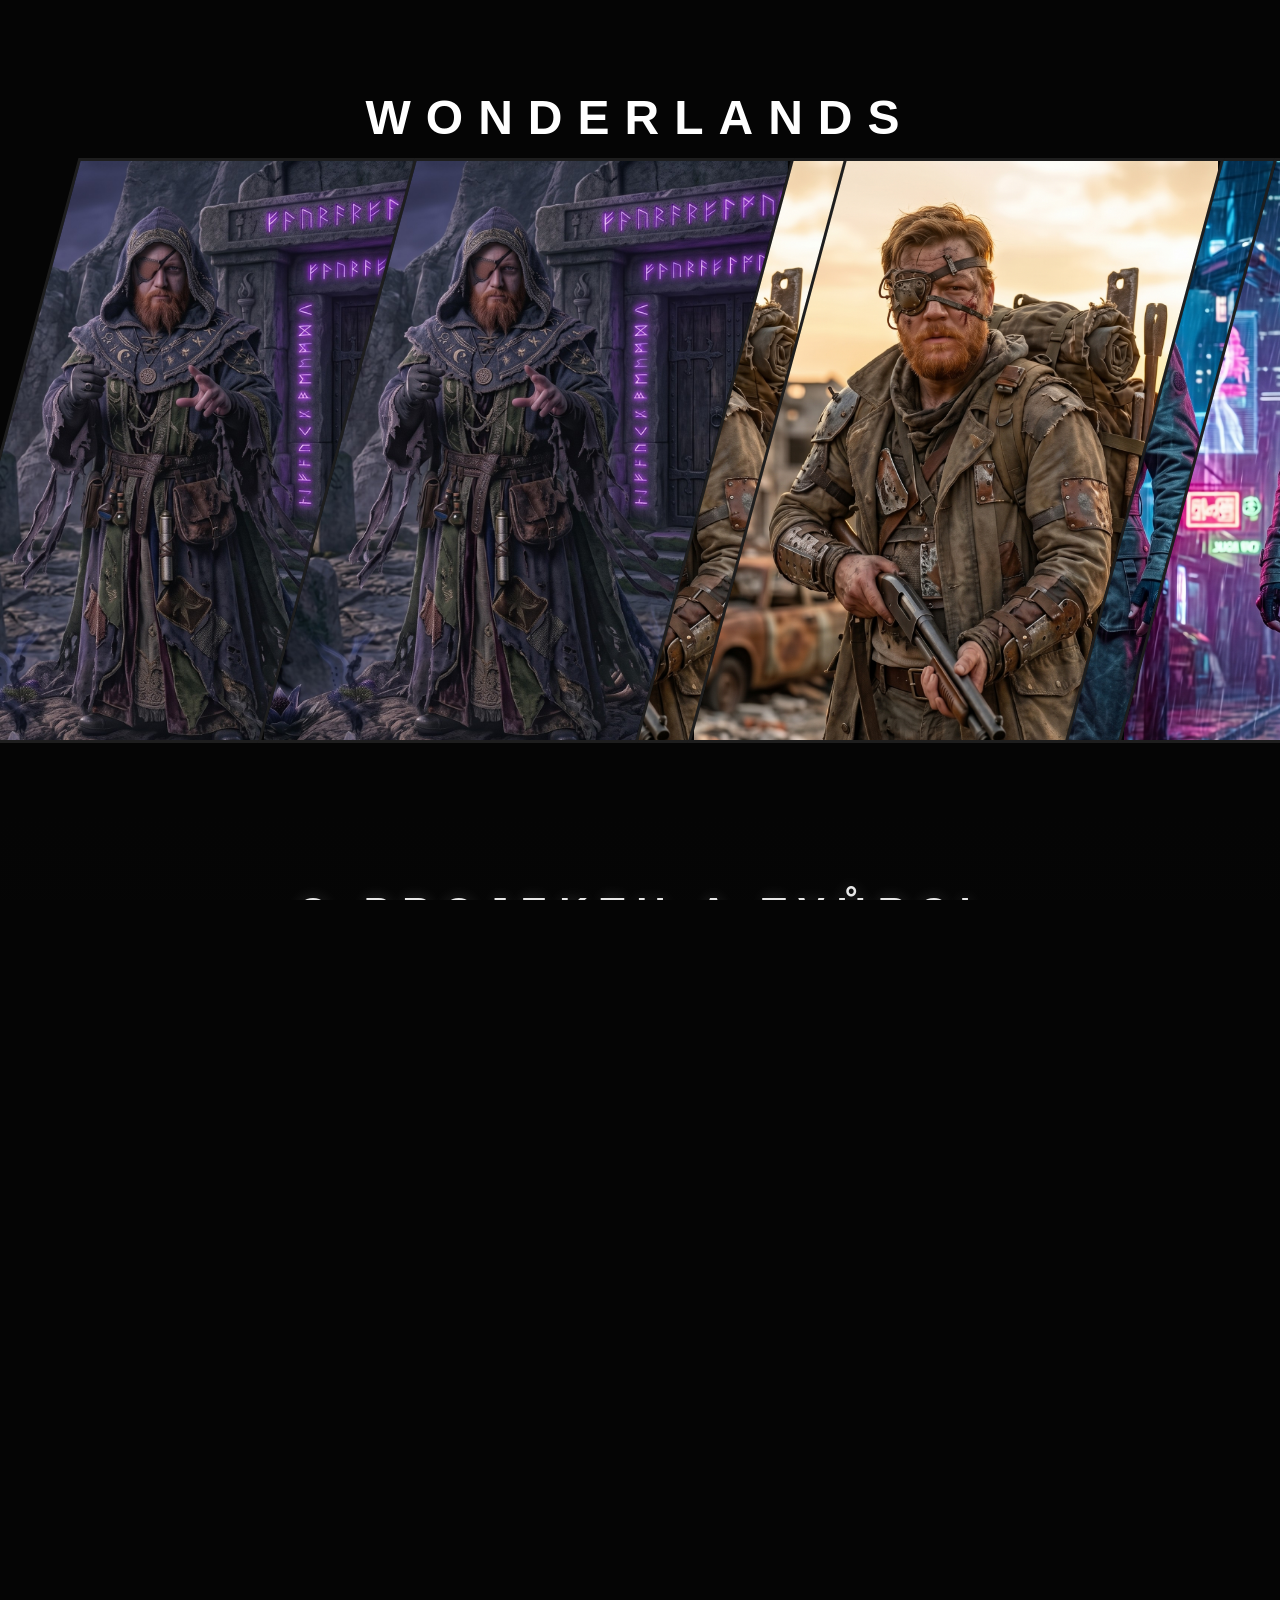
==== index.html @ bf0cb4b9 "Add files via upload" ====
<!DOCTYPE html>
<html lang="cs">
<head>
    <meta charset="UTF-8">
    <meta name="viewport" content="width=device-width, initial-scale=1.0">
    <title>WonderLands</title>
    <link rel="preconnect" href="https://fonts.googleapis.com">
    <link rel="preconnect" href="https://fonts.gstatic.com" crossorigin>
    <link href="https://fonts.googleapis.com/css2?family=Chakra+Petch:wght@700&family=MedievalSharp&family=Metamorphous&family=Rajdhani:wght@700&family=Stardos+Stencil:wght@700&display=swap" rel="stylesheet">
    <link rel="stylesheet" href="style.css">
</head>
<body>

    <h1 class="main-title">WONDERLANDS</h1>

    <main class="carousel-container">
        <div class="carousel-track">
            
            <div class="slide-group">
                <a href="fantasy-akce.html" class="portal medival"><span>FANTASY</span></a>
                <a href="postapo-akce.html" class="portal postapo"><span>POSTAPO</span></a>
                <a href="cyberpunk-akce.html" class="portal cyber"><span>CYBERPUNK</span></a>
                <a href="frost-akce.html" class="portal frost"><span>FROSTPUNK</span></a>
                <a href="hospoda-akce.html" class="portal hospoda"><span>KRČMA</span></a>
                <a href="zlodej-akce.html" class="portal zlodej"><span>LOUPEŽNICKÝ LES</span></a>
            </div>

            <div class="slide-group">
                <a href="fantasy-akce.html" class="portal medival"><span>FANTASY</span></a>
                <a href="postapo-akce.html" class="portal postapo"><span>POSTAPO</span></a>
                <a href="cyberpunk-akce.html" class="portal cyber"><span>CYBERPUNK</span></a>
                <a href="frost-akce.html" class="portal frost"><span>FROSTPUNK</span></a>
                <a href="hospoda-akce.html" class="portal hospoda"><span>KRČMA</span></a>
                <a href="zlodej-akce.html" class="portal zlodej"><span>LOUPEŽNICKÝ LES</span></a>
            </div>

        </div>
    </main>

    <!-- SEKCE PROMO A O AUTOROVI -->
    <section class="author-section">
        <h2 class="author-main-title">O PROJEKTU A TVŮRCI</h2>
        
        <div class="author-card">
            <div class="card-glow-line"></div>
            
            <h3 class="author-name">VÁCLAV VONDRA <span class="nickname">aka STEVIE</span></h3>
            <p class="author-subtitle">Kreativní bůh | Průměrně nasvalený umělec | Lore Master</p>
            
            <div class="author-text">
                <p><strong>Co je to WonderLands?</strong> Není to jen další webová stránka. Je to srdcový projekt, který vznikl s jasným cílem: vlít novou krev do žil české LARPové scéně a znovu ji pořádně oživit. Ať už jde o epické bitvy s měkčenými meči v hlubokých lesích, mrazivé přežívání ve Frostpunku nebo intriky v kyberpunkovém podsvětí, WonderLands tvoří prostor pro hráče, kteří chtějí zažít něco víc než jen obyčejný víkend.</p>
                
                <p><strong>Kdo za tím stojí?</strong> Právě Stevie. Kreativní mozek, který po večerech místo sledování seriálů vymýšlí příběhové linky, kreslí mapy, designuje herní mechaniky a lepí rekvizity. Jakožto umělec s nebezpečně ostrým smyslem pro humor a nekonečným zápalem pro věc, dává každé herní frakci její unikátní tvář a duši. Pokud se v lese objeví nová krčma nebo radioaktivní anomálie, můžete vzít jed na to, že ji vymyslel on.</p>
            </div>

            <div class="author-stats">
                <div class="stat-box">
                    <strong>Level 42 Artificer</strong>
                    <span>Dokáže vyrobit funkční postapo zbraň z kobercovky, EVA pěny a čistého nadšení.</span>
                </div>
                <div class="stat-box">
                    <strong>Pasivní schopnost</strong>
                    <span>+10 k charismatu při vyprávění loru a vtahování hráčů do příběhu.</span>
                </div>
                <div class="stat-box">
                    <strong>Kryptonit</strong>
                    <span>Hráči, kteří nečtou pravidla, a nedostatek vteřinového lepidla.</span>
                </div>
                <div class="stat-box">
                    <strong>Zápal pro věc</strong>
                    <span>Over 9000. Když má vizi, neexistuje překážka, která by ho zastavila.</span>
                </div>
            </div>
        </div>
    </section>

    <!-- NOVÝ JAVASCRIPT PRO EFEKT ROLOVÁNÍ -->
    <script>
        const mainTitle = document.querySelector('.main-title');
        
        window.addEventListener('scroll', () => {
            if (window.scrollY > 50) { // Práh 50px pro zapnutí efektu
                mainTitle.classList.add('scrolled');
            } else {
                mainTitle.classList.remove('scrolled');
            }
        });
    </script>

</body>
</html>
---- style.css ----
* { 
    margin: 0; 
    padding: 0; 
    box-sizing: border-box; 
}

body, html { 
    width: 100%; 
    height: 100%; 
    background: #050505; 
    font-family: 'Arial Black', 'Arial', sans-serif; 
    overflow-x: hidden; 
    overflow-y: auto; 
}

/* ==========================================
   HLAVNÍ NADPIS - FIXNÍ A ROLOVACÍ EFEKT
   ========================================== */
.main-title {
    position: fixed; /* Fixní připevnění k obrazovce */
    top: 0; 
    left: 0; 
    width: 100%; 
    z-index: 1000; /* Vysoká vrstva, aby byl nad vším */
    text-align: center;
    color: white; 
    font-size: 3rem; 
    letter-spacing: 15px; 
    font-weight: 900;     
    padding-top: 10vh; /* Horní odsazení pro fixní pozici */
    padding-bottom: 5vh;
    text-transform: uppercase;
    transition: all 0.3s ease; /* Plynulý přechod pro efekt rolování */
    pointer-events: none; /* Kliknutí projdou skrz nadpis na obsah */
    background: linear-gradient(180deg, rgba(0,0,0,0) 0%, rgba(0,0,0,0) 100%); /* Výchozí průhledný podklad */
}

/* Speciální třída pro srolovaný stav (aplikuje JS) */
.main-title.scrolled {
    opacity: 0.7; /* Snížená průhlednost textu */
    background: linear-gradient(180deg, rgba(0,0,0,0.85) 0%, rgba(0,0,0,0) 100%); /* Tmavý, průhledný gradient */
    padding-top: 5vh; /* Menší horní odsazení */
    pointer-events: auto; /* Pro srolovaný stav povolit kliknutí */
    text-shadow: 0 0 10px rgba(255,255,255,0.4); /* Jemný textový stín pro čitelnost */
}

/* ==========================================
   Hlavní okno pro běžící pás
   ========================================== */
.carousel-container {
    width: 100vw; 
    height: 70vh; 
    overflow: hidden; 
    display: flex;
    align-items: center;
    margin-top: 15vh; /* Odsazení, aby se nedotýkal fixního nadpisu */
    margin-bottom: 5vh;
}

/* Samotný běžící pás */
.carousel-track {
    display: flex;
    width: max-content;
    animation: scroll 40s linear infinite; 
    will-change: transform; 
}

.carousel-track:hover {
    animation-play-state: paused;
}

/* Dokonalá smyčka */
@keyframes scroll {
    0% { transform: translateX(0); }
    100% { transform: translateX(-50%); } 
}

/* Skupina 6 karet */
.slide-group {
    display: flex;
    gap: 50px; 
    padding-right: 50px; 
    flex: 0 0 auto; 
}

/* Jednotlivá karta */
.portal {
    flex: 0 0 380px; 
    height: 65vh; 
    position: relative;
    transform: skewX(-15deg);
    overflow: hidden;
    border: 3px solid rgba(255,255,255,0.1);
    cursor: pointer;
    background-color: #050505;
    transition: border-color 0.3s ease, box-shadow 0.3s ease; 
}

/* ZÁKLADNÍ Napozicování pozadí */
.portal::before {
    content: ''; 
    position: absolute; 
    top: 0; 
    left: -20%; 
    width: 140%; 
    height: 100%;
    transform: skewX(15deg) scale(1) translateX(0);
    background-size: cover; 
    background-repeat: no-repeat;
    transition: transform 0.6s cubic-bezier(0.25, 0.8, 0.25, 1);
}

/* ==========================================
   FOTKY A JEJICH PŘESNÉ POZICE
   ========================================== */
.portal.medival::before { background-image: url('medival.jpeg'); background-position: center 25%; } 
.portal.hospoda::before { background-image: url('hospoda.jpeg'); background-position: center 25%; } 
.portal.frost::before   { background-image: url('frost.jpeg');   background-position: center 60%; }
.portal.postapo::before { background-image: url('postapo.jpeg'); background-position: center 15%; } 
.portal.cyber::before   { background-image: url('cyber.jpeg');   background-position: center 15%; }

/* LOUPEŽNÍK */
.portal.zlodej::before  { 
    background-image: url('zlodej.png');  
    background-size: cover; 
    background-position: center 5%; 
}

/* FILMOVÝ EFEKT POHYBU ("Ken Burns") při najetí myší - Všeobecný */
.portal:hover::before {
    transform: skewX(15deg) scale(1.15) translateX(-15px); 
    transition: transform 8s cubic-bezier(0.1, 1, 0.3, 1);
}

/* Speciální jemný zoom pro LOUPEŽNICKÝ LES */
.portal.zlodej:hover::before {
    transform: skewX(15deg) scale(1.08) translateX(-5px); 
    transition: transform 8s cubic-bezier(0.1, 1, 0.3, 1);
}

/* ZÁKLADNÍ NASTAVENÍ TEXTU */
.portal span { 
    position: absolute; 
    bottom: 8%; 
    left: 50%; 
    transform: skewX(15deg) translateX(-50%);
    color: white; 
    font-weight: 900; 
    letter-spacing: 2px;
    text-transform: uppercase;
    opacity: 0; 
    transition: 0.3s; 
    z-index: 5;
    white-space: nowrap;
}

.portal:hover span { 
    opacity: 1; 
}

/* ==========================================
   SPOLEČNÉ EFEKTY PRO NÁPISY I RÁMEČKY
   ========================================== */

/* 1. FANTASY (Magické fialové runy) */
.medival span {
    font-family: 'Metamorphous', cursive;
    font-size: 2.5rem;
    color: #e9d5ff; 
    text-shadow: 0 0 10px #7e22ce, 0 0 20px #581c87;
    letter-spacing: 5px;
}
.medival:hover span {
    animation: rune-pulse 1.5s infinite alternate ease-in-out;
}
.medival:hover {
    border-color: #a855f7;
    box-shadow: 0 0 15px #9333ea, inset 0 0 25px rgba(147, 51, 234, 0.6);
}

@keyframes rune-pulse {
    0% { text-shadow: 0 0 10px #7e22ce, 0 0 20px #581c87; color: #e9d5ff; }
    100% { text-shadow: 0 0 15px #c084fc, 0 0 30px #a855f7, 0 0 50px #7e22ce; color: #ffffff; }
}

/* 2. CYBERPUNK */
.cyber span {
    font-family: 'Chakra Petch', sans-serif; 
    font-size: 2.5rem;
    color: #fff;
}
.cyber:hover span { animation: neon-flicker 1.5s infinite alternate; }
.cyber:hover { animation: neon-flicker-frame 1.5s infinite alternate; }

@keyframes neon-flicker {
    0%, 19%, 21%, 23%, 25%, 54%, 56%, 100% { text-shadow: 0 0 5px #fff, 0 0 10px #fff, 0 0 20px #0fa, 0 0 40px #0fa, 0 0 80px #0fa; }
    20%, 24%, 55% { text-shadow: none; }
}
@keyframes neon-flicker-frame {
    0%, 19%, 21%, 23%, 25%, 54%, 56%, 100% { border-color: #fff; box-shadow: 0 0 5px #fff, 0 0 10px #0fa, 0 0 20px #0fa, inset 0 0 20px #0fa; }
    20%, 24%, 55% { border-color: rgba(255,255,255,0.1); box-shadow: none; }
}

/* 3. POSTAPO */
.postapo span {
    font-family: 'Stardos Stencil', system-ui; 
    font-size: 2.6rem;
    color: #fff;
}
.postapo:hover span { animation: fire-burn 0.15s infinite alternate; }
.postapo:hover { animation: fire-burn-frame 0.15s infinite alternate; }

@keyframes fire-burn {
    0% { text-shadow: 0 0 5px #fefcc9, 1px -2px 3px #feec85, -2px -4px 5px #ffae34, 2px -8px 8px #ec760c, -1px -12px 10px #cd4606; }
    100% { text-shadow: 0 0 5px #fefcc9, -1px -3px 4px #feec85, 2px -5px 6px #ffae34, -2px -10px 10px #ec760c, 1px -14px 12px #cd4606; }
}
@keyframes fire-burn-frame {
    0% { border-color: #fefcc9; box-shadow: 0 0 5px #feec85, 0 0 15px #ffae34, inset 0 0 15px #ec760c; }
    100% { border-color: #fff; box-shadow: 0 0 10px #ffae34, 0 0 20px #ec760c, inset 0 0 20px #cd4606; }
}

/* 4. FROSTPUNK */
.frost span {
    font-family: 'Rajdhani', sans-serif; 
    font-size: 3rem;
    color: #e0f7fa; 
    text-shadow: 0 0 10px rgba(255,255,255,0.8);
}
.frost span::before,
.frost span::after {
    content: 'FROSTPUNK'; 
    position: absolute;
    top: 0; 
    left: 0;
    color: transparent;
    pointer-events: none;
    opacity: 0;
}
.frost:hover span::after { animation: steam-rise 2s infinite linear; }
.frost:hover span::before { animation: steam-rise 2s infinite linear 1s; }
.frost:hover {
    border-color: #e0f7fa;
    box-shadow: 0 0 15px #fff, inset 0 0 20px rgba(224, 247, 250, 0.8);
    animation: steam-frame 2s infinite ease-out;
}

@keyframes steam-rise {
    0% { transform: translateY(0) scale(1); opacity: 0.9; text-shadow: 0 0 10px rgba(255,255,255,0.8); filter: blur(2px); }
    50% { opacity: 0.6; text-shadow: 0 -15px 20px rgba(255,255,255,1), 0 -20px 25px rgba(255,255,255,0.8); filter: blur(6px); }
    100% { transform: translateY(-60px) scale(1.6); opacity: 0; text-shadow: 0 -30px 30px rgba(255,255,255,0.5), 0 -40px 40px rgba(255,255,255,0.3); filter: blur(15px); }
}
@keyframes steam-frame {
    0% { box-shadow: 0 0 15px #fff, inset 0 0 20px rgba(224, 247, 250, 0.8); }
    100% { box-shadow: 0 0 5px #fff, inset 0 0 5px rgba(224, 247, 250, 0.2); }
}

/* 5. HOSPODA / KRČMA */
.hospoda span {
    font-family: 'MedievalSharp', cursive;
    font-size: 2.5rem;
    color: #ffcc00; 
    text-shadow: 2px 2px 4px rgba(0,0,0,0.9), 0 0 15px #d2691e, 0 0 30px #8b0000;
}
.hospoda:hover span { animation: tavern-glow 1s infinite alternate ease-in-out; }
.hospoda:hover { animation: tavern-glow-frame 1s infinite alternate ease-in-out; }

@keyframes tavern-glow {
    0% { text-shadow: 2px 2px 4px rgba(0,0,0,0.9), 0 0 10px #d2691e, 0 0 20px #8b0000; }
    100% { text-shadow: 2px 2px 4px rgba(0,0,0,0.9), 0 0 20px #ff8c00, 0 0 45px #ff2200; }
}
@keyframes tavern-glow-frame {
    0% { border-color: #d2691e; box-shadow: 0 0 10px #d2691e, inset 0 0 15px #8b0000; }
    100% { border-color: #ffcc00; box-shadow: 0 0 25px #ff8c00, inset 0 0 25px #ff2200; }
}

/* 6. LOUPEŽNICKÝ LES */
.zlodej span {
    font-family: 'MedievalSharp', cursive; 
    font-size: 1.6rem; 
    color: #e6c280; 
    background: linear-gradient(180deg, #5a361e 0%, #3e2312 50%, #261409 100%);
    padding: 8px 25px;
    border: 3px solid #140a04; 
    border-radius: 4px;
    box-shadow: 4px 4px 10px rgba(0,0,0,0.8), inset 2px 2px 5px rgba(255,255,255,0.05);
}

.zlodej:hover span {
    color: #fff;
    box-shadow: 4px 4px 15px rgba(0,0,0,1), inset 0 0 15px #8b5a2b;
}

.zlodej:hover {
    border-color: #6b4226;
    box-shadow: 0 0 15px #4a2e1b, inset 0 0 30px rgba(49, 28, 15, 0.8);
}


/* ==========================================
   SEKCE O AUTOROVI A PROMO (STEVIE)
   ========================================== */
.author-section {
    width: 100%;
    min-height: 100vh;
    background: linear-gradient(180deg, #050505 0%, #0a0a0a 100%);
    display: flex;
    flex-direction: column;
    align-items: center;
    justify-content: center;
    padding: 80px 20px;
    color: white;
}

.author-main-title {
    font-family: 'Arial Black', sans-serif;
    font-size: 2.5rem;
    letter-spacing: 12px;
    text-transform: uppercase;
    color: rgba(255, 255, 255, 0.9);
    margin-bottom: 60px;
    text-align: center;
    text-shadow: 0 0 15px rgba(255, 255, 255, 0.2);
}

.author-card {
    background: rgba(15, 15, 15, 0.8);
    border: 1px solid rgba(255, 255, 255, 0.05);
    border-radius: 10px;
    padding: 50px;
    max-width: 900px;
    box-shadow: 0 20px 50px rgba(0,0,0,0.8), inset 0 0 20px rgba(255,255,255,0.02);
    position: relative;
    backdrop-filter: blur(5px);
}

.card-glow-line {
    position: absolute;
    top: 0;
    left: 0;
    width: 100%;
    height: 4px;
    background: linear-gradient(90deg, #0fa, #a855f7, #ffae34, #0fa);
    background-size: 200% 200%;
    animation: gradient-shift 5s ease infinite;
}

@keyframes gradient-shift {
    0% { background-position: 0% 50%; }
    50% { background-position: 100% 50%; }
    100% { background-position: 0% 50%; }
}

.author-name {
    font-family: 'Rajdhani', sans-serif;
    font-size: 3rem;
    color: #fff;
    margin-bottom: 5px;
    text-transform: uppercase;
    letter-spacing: 2px;
}

.nickname {
    color: #0fa;
    text-shadow: 0 0 10px rgba(0, 255, 170, 0.5);
    font-weight: 300;
}

.author-subtitle {
    font-size: 1.2rem;
    color: #888;
    margin-bottom: 30px;
    font-family: 'Arial', sans-serif;
    letter-spacing: 1px;
}

.author-text {
    font-family: 'Arial', sans-serif;
    font-size: 1.15rem;
    line-height: 1.8;
    color: #ccc;
    margin-bottom: 40px;
    text-align: justify;
}

.author-text p {
    margin-bottom: 15px;
}

.author-text strong {
    color: #0fa;
    font-family: 'Rajdhani', sans-serif;
    font-size: 1.3rem;
    letter-spacing: 1px;
    text-transform: uppercase;
}

.author-stats {
    display: grid;
    grid-template-columns: repeat(auto-fit, minmax(200px, 1fr));
    gap: 25px;
    border-top: 1px solid rgba(255, 255, 255, 0.1);
    padding-top: 40px;
}

.stat-box {
    background: rgba(5, 5, 5, 0.6);
    padding: 20px;
    border-radius: 6px;
    border-left: 4px solid #a855f7;
    transition: 0.3s;
}

.stat-box:hover {
    transform: translateY(-5px);
    border-left-color: #0fa;
    box-shadow: 0 5px 15px rgba(0, 255, 170, 0.1);
}

.stat-box strong {
    display: block;
    color: #fff;
    font-family: 'Rajdhani', sans-serif;
    font-size: 1.3rem;
    letter-spacing: 1px;
    margin-bottom: 8px;
    text-transform: uppercase;
}

.stat-box span {
    font-size: 0.95rem;
    color: #999;
    line-height: 1.5;
}

/* ==========================================
   RESPONZIVNÍ DESIGN (PRO MOBILY A TABLETY)
   ========================================== */
@media (max-width: 768px) {
    .main-title {
        font-size: 1.8rem;
        letter-spacing: 5px;
        padding-top: 4vh;
    }
    
    .main-title.scrolled {
        padding-top: 2vh;
        font-size: 1.5rem;
        letter-spacing: 3px;
    }

    .carousel-container {
        height: 60vh;
        margin-top: 2vh;
    }
    
    .portal {
        flex: 0 0 250px; 
        height: 55vh;
    }
    
    .slide-group {
        gap: 20px; 
        padding-right: 20px; 
    }
    
    .medival span { font-size: 1.5rem; }
    .cyber span { font-size: 1.6rem; }
    .postapo span { font-size: 1.7rem; }
    .frost span { font-size: 1.8rem; }
    .hospoda span { font-size: 1.6rem; }
    .zlodej span { font-size: 1.2rem; padding: 5px 15px; }

    /* Responzivita pro autora */
    .author-card {
        padding: 30px 20px;
    }
    .author-name {
        font-size: 2rem;
    }
    .author-main-title {
        font-size: 1.8rem;
        letter-spacing: 6px;
    }
}
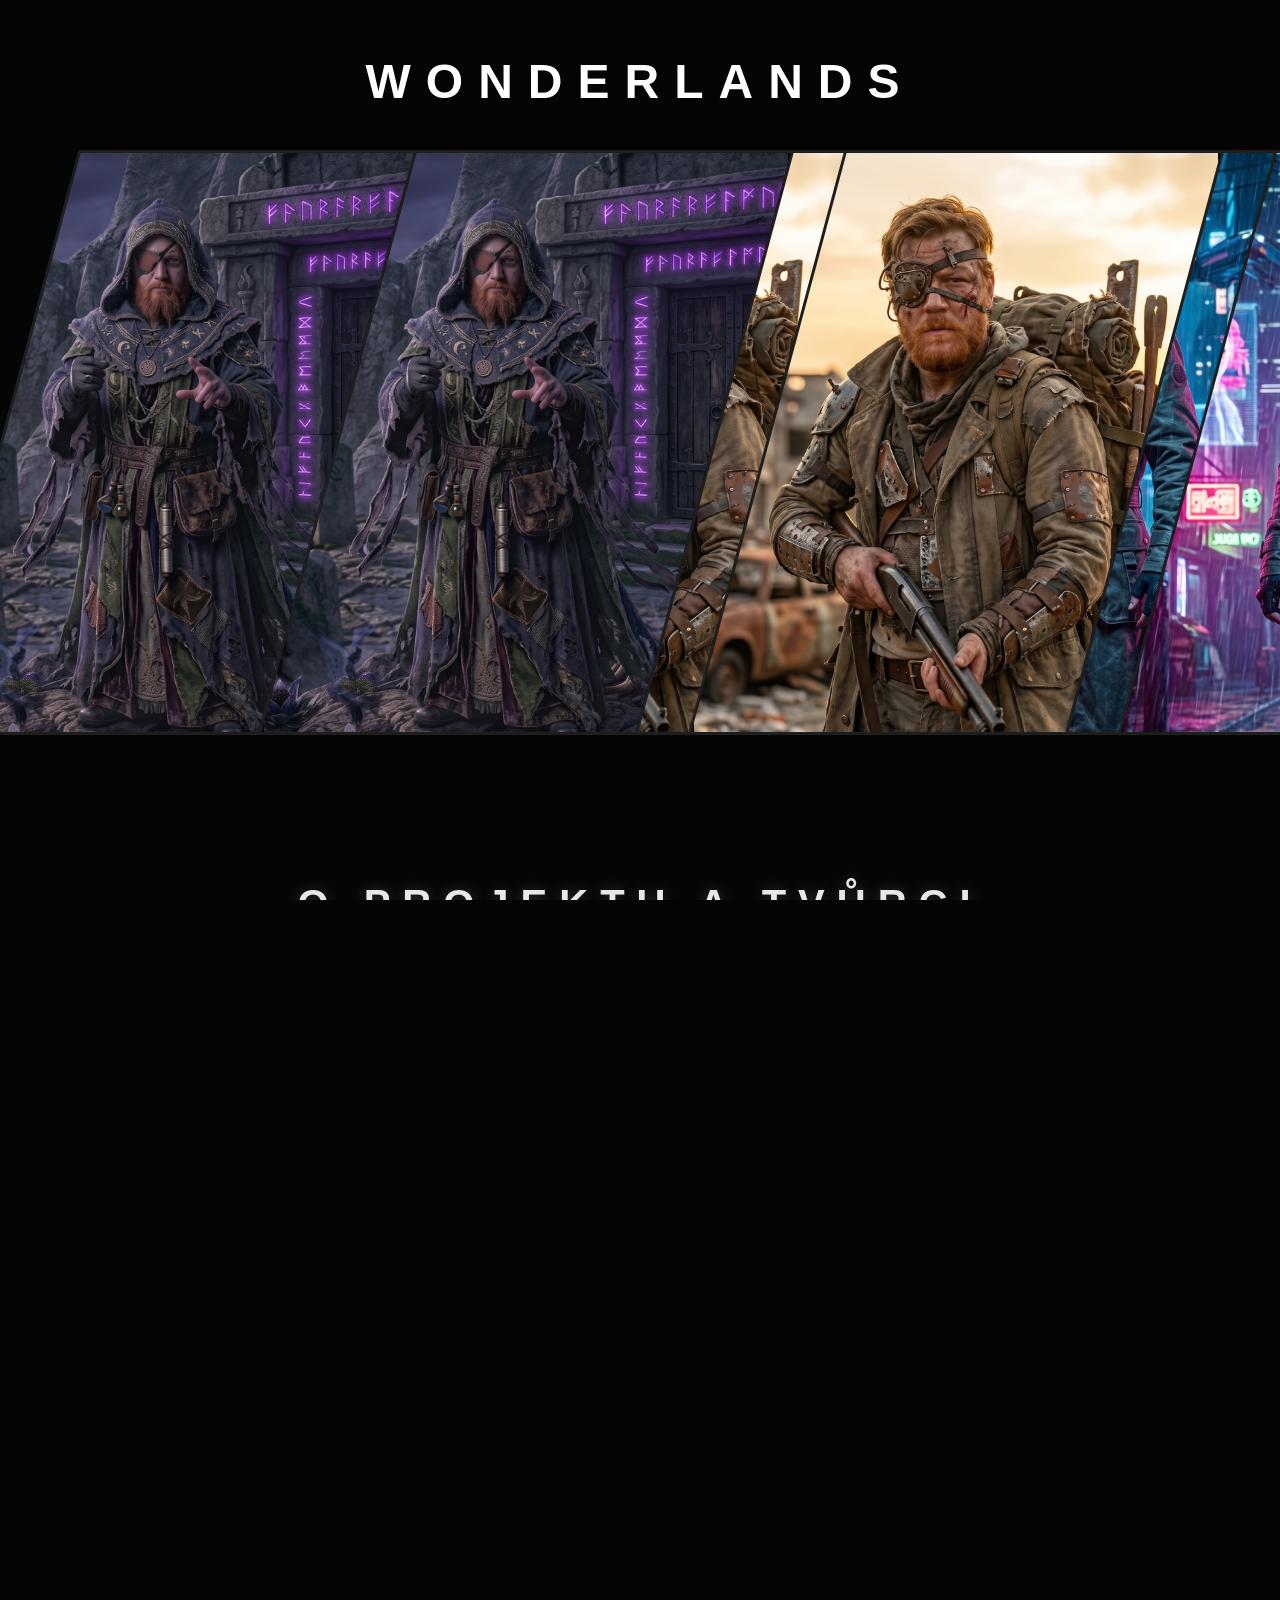
==== commit 4cef4683: "Add files via upload" ====
--- a/index.html
+++ b/index.html
@@ -37,7 +37,6 @@
         </div>
     </main>
 
-    <!-- SEKCE PROMO A O AUTOROVI -->
     <section class="author-section">
         <h2 class="author-main-title">O PROJEKTU A TVŮRCI</h2>
         
@@ -74,18 +73,7 @@
         </div>
     </section>
 
-    <!-- NOVÝ JAVASCRIPT PRO EFEKT ROLOVÁNÍ -->
-    <script>
-        const mainTitle = document.querySelector('.main-title');
-        
-        window.addEventListener('scroll', () => {
-            if (window.scrollY > 50) { // Práh 50px pro zapnutí efektu
-                mainTitle.classList.add('scrolled');
-            } else {
-                mainTitle.classList.remove('scrolled');
-            }
-        });
-    </script>
+    <script src="script.js" defer></script>
 
 </body>
 </html>
--- a/style.css
+++ b/style.css
@@ -14,38 +14,26 @@
 }
 
 /* ==========================================
-   HLAVNÍ NADPIS - FIXNÍ A ROLOVACÍ EFEKT
+   HLAVNÍ NADPIS - PŘÍPRAVA PRO JS PARALLAX
    ========================================== */
 .main-title {
-    position: fixed; /* Fixní připevnění k obrazovce */
-    top: 0; 
-    left: 0; 
+    position: relative; 
+    z-index: 100; /* Vždy nad běžícím pásem */
     width: 100%; 
-    z-index: 1000; /* Vysoká vrstva, aby byl nad vším */
     text-align: center;
     color: white; 
     font-size: 3rem; 
     letter-spacing: 15px; 
     font-weight: 900;     
-    padding-top: 10vh; /* Horní odsazení pro fixní pozici */
-    padding-bottom: 5vh;
-    text-transform: uppercase;
-    transition: all 0.3s ease; /* Plynulý přechod pro efekt rolování */
-    pointer-events: none; /* Kliknutí projdou skrz nadpis na obsah */
-    background: linear-gradient(180deg, rgba(0,0,0,0) 0%, rgba(0,0,0,0) 100%); /* Výchozí průhledný podklad */
-}
-
-/* Speciální třída pro srolovaný stav (aplikuje JS) */
-.main-title.scrolled {
-    opacity: 0.7; /* Snížená průhlednost textu */
-    background: linear-gradient(180deg, rgba(0,0,0,0.85) 0%, rgba(0,0,0,0) 100%); /* Tmavý, průhledný gradient */
-    padding-top: 5vh; /* Menší horní odsazení */
-    pointer-events: auto; /* Pro srolovaný stav povolit kliknutí */
-    text-shadow: 0 0 10px rgba(255,255,255,0.4); /* Jemný textový stín pro čitelnost */
-}
-
-/* ==========================================
-   Hlavní okno pro běžící pás
+    padding: 6vh 0 2vh 0;
+    text-transform: uppercase;
+    transition: padding 0.3s ease, background-color 0.1s, backdrop-filter 0.1s, box-shadow 0.1s; 
+    will-change: transform; 
+    pointer-events: none; /* Kliknutí projdou skrz text na obrázky */
+}
+
+/* ==========================================
+   HLAVNÍ OKNO PRO BĚŽÍCÍ PÁS
    ========================================== */
 .carousel-container {
     width: 100vw; 
@@ -53,7 +41,6 @@
     overflow: hidden; 
     display: flex;
     align-items: center;
-    margin-top: 15vh; /* Odsazení, aby se nedotýkal fixního nadpisu */
     margin-bottom: 5vh;
 }
 
@@ -441,12 +428,6 @@
         letter-spacing: 5px;
         padding-top: 4vh;
     }
-    
-    .main-title.scrolled {
-        padding-top: 2vh;
-        font-size: 1.5rem;
-        letter-spacing: 3px;
-    }
 
     .carousel-container {
         height: 60vh;
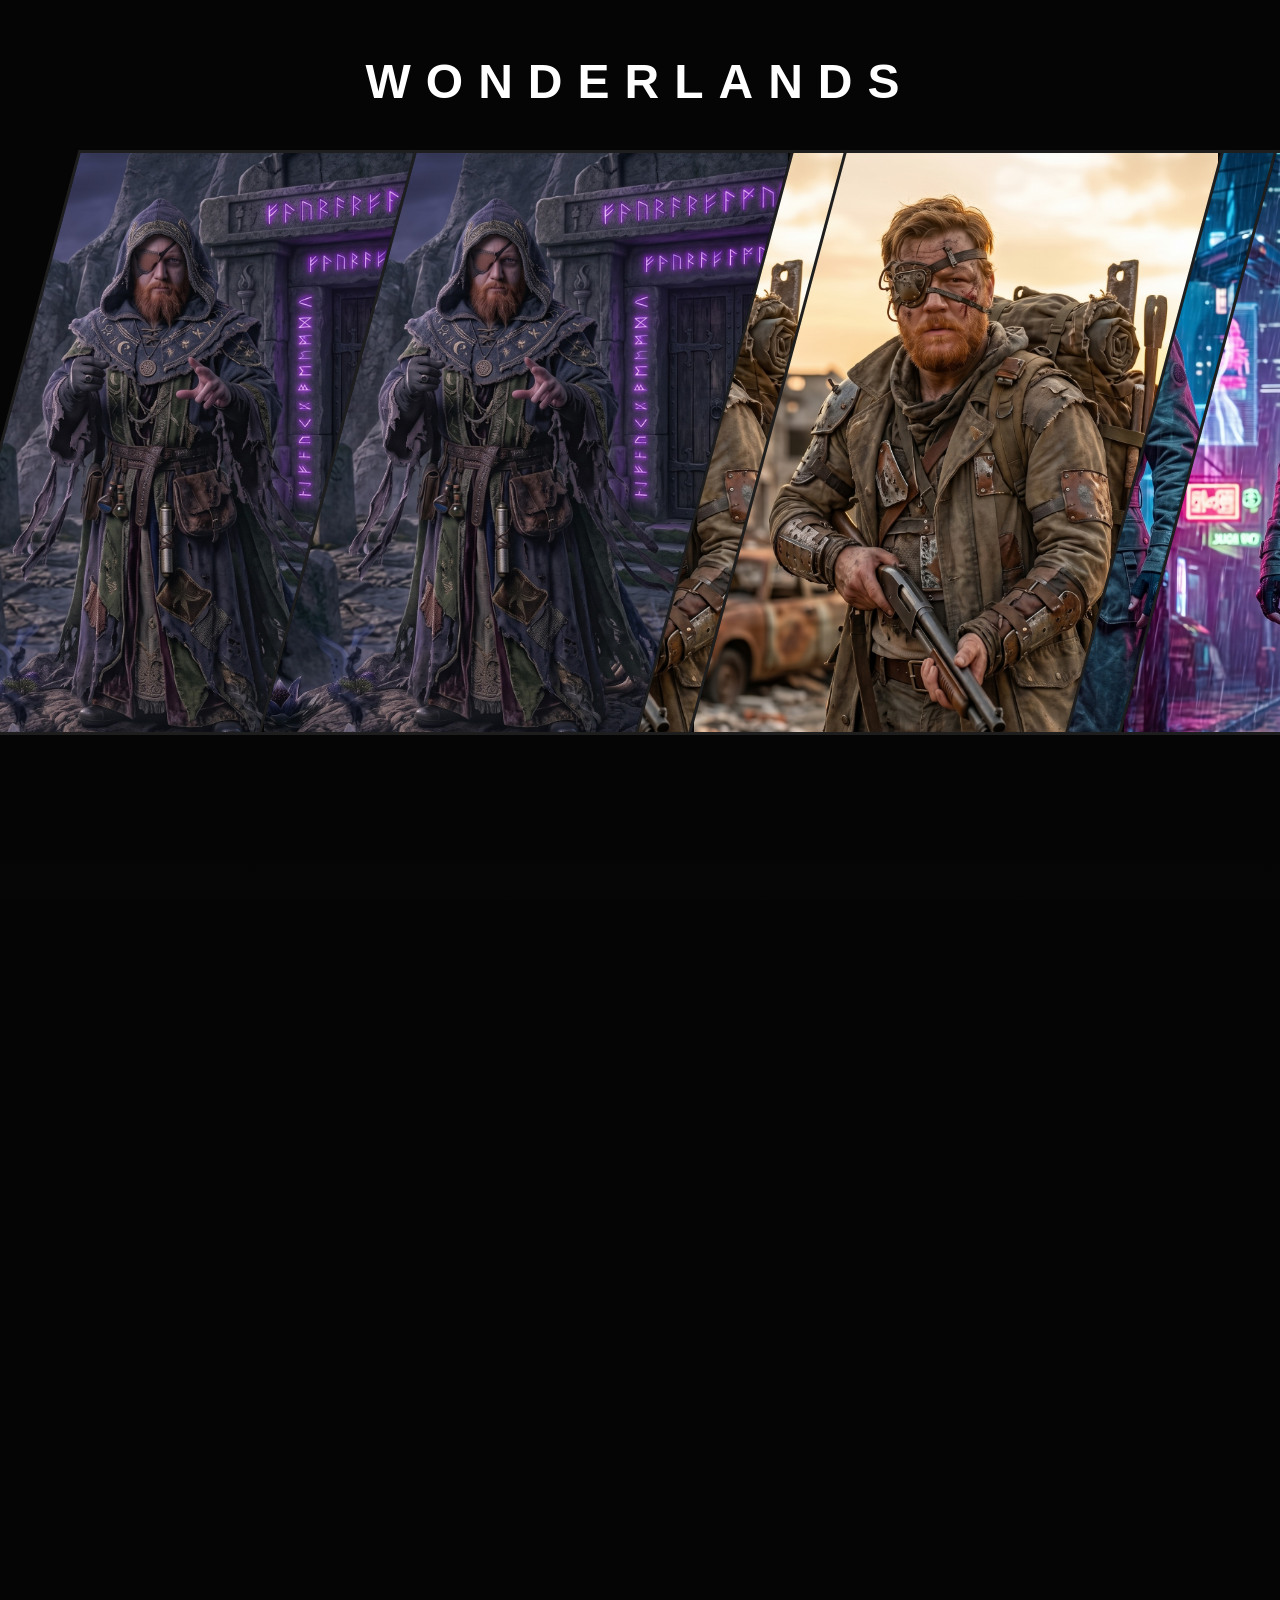
==== commit fea0bed7: "Add files via upload" ====
--- a/index.html
+++ b/index.html
@@ -37,42 +37,40 @@
         </div>
     </main>
 
-    <section class="author-section">
-        <h2 class="author-main-title">O PROJEKTU A TVŮRCI</h2>
+    <!-- MODERNÍ INFORMAČNÍ SEKCE -->
+    <section class="info-section">
+        <h2 class="info-main-title">O PROJEKTU</h2>
         
-        <div class="author-card">
-            <div class="card-glow-line"></div>
+        <div class="cards-container">
             
-            <h3 class="author-name">VÁCLAV VONDRA <span class="nickname">aka STEVIE</span></h3>
-            <p class="author-subtitle">Kreativní bůh | Průměrně nasvalený umělec | Lore Master</p>
-            
-            <div class="author-text">
-                <p><strong>Co je to WonderLands?</strong> Není to jen další webová stránka. Je to srdcový projekt, který vznikl s jasným cílem: vlít novou krev do žil české LARPové scéně a znovu ji pořádně oživit. Ať už jde o epické bitvy s měkčenými meči v hlubokých lesích, mrazivé přežívání ve Frostpunku nebo intriky v kyberpunkovém podsvětí, WonderLands tvoří prostor pro hráče, kteří chtějí zažít něco víc než jen obyčejný víkend.</p>
-                
-                <p><strong>Kdo za tím stojí?</strong> Právě Stevie. Kreativní mozek, který po večerech místo sledování seriálů vymýšlí příběhové linky, kreslí mapy, designuje herní mechaniky a lepí rekvizity. Jakožto umělec s nebezpečně ostrým smyslem pro humor a nekonečným zápalem pro věc, dává každé herní frakci její unikátní tvář a duši. Pokud se v lese objeví nová krčma nebo radioaktivní anomálie, můžete vzít jed na to, že ji vymyslel on.</p>
+            <!-- Karta 1: WonderLands -->
+            <div class="info-card float-1">
+                <div class="card-glow-line"></div>
+                <div class="card-icon">🌍</div>
+                <h3 class="card-title">CO JE WONDERLANDS?</h3>
+                <p class="card-text">Není to jen další webová stránka. Je to srdcový projekt, který vznikl s jasným cílem: vlít novou krev do žil české LARPové scéně. Ať už jde o epické bitvy s měkčenými meči v hlubokých lesích, mrazivé přežívání ve Frostpunku nebo intriky v kyberpunkovém podsvětí, tvoříme prostor pro hráče, kteří chtějí zažít něco víc než jen obyčejný víkend.</p>
             </div>
 
-            <div class="author-stats">
-                <div class="stat-box">
-                    <strong>Level 42 Artificer</strong>
-                    <span>Dokáže vyrobit funkční postapo zbraň z kobercovky, EVA pěny a čistého nadšení.</span>
-                </div>
-                <div class="stat-box">
-                    <strong>Pasivní schopnost</strong>
-                    <span>+10 k charismatu při vyprávění loru a vtahování hráčů do příběhu.</span>
-                </div>
-                <div class="stat-box">
-                    <strong>Kryptonit</strong>
-                    <span>Hráči, kteří nečtou pravidla, a nedostatek vteřinového lepidla.</span>
-                </div>
-                <div class="stat-box">
-                    <strong>Zápal pro věc</strong>
-                    <span>Over 9000. Když má vizi, neexistuje překážka, která by ho zastavila.</span>
-                </div>
+            <!-- Karta 2: Autor -->
+            <div class="info-card float-2">
+                <div class="card-glow-line"></div>
+                <div class="card-icon">🛠️</div>
+                <h3 class="card-title">KDO ZA TÍM STOJÍ?</h3>
+                <p class="card-text">Za celým projektem stojí Stevie. Kreativní mozek, který vymýšlí příběhové linky, kreslí mapy, designuje herní mechaniky a vyrábí unikátní rekvizity. Klademe extrémní důraz na detail, silný lore a pohlcující atmosféru. Pokud se v lese objeví nová krčma nebo radioaktivní anomálie, můžete vzít jed na to, že prošla našima rukama. Tvoříme světy, do kterých se budete chtít vracet.</p>
             </div>
+
+            <!-- Karta 3: Vize -->
+            <div class="info-card float-3">
+                <div class="card-glow-line"></div>
+                <div class="card-icon">👁️</div>
+                <h3 class="card-title">NAŠE VIZE</h3>
+                <p class="card-text">Chceme posouvat hranice toho, jak se v Česku hrají rolové hry. Naší vizí je vybudovat silnou komunitu hráčů, kteří se nebojí ponořit do role a společně vytvářet nezapomenutelné příběhy. Plánujeme propojovat různé žánry, inovovat herní mechaniky a přinášet technologické vychytávky přímo do terénu. Zkrátka dělat LARPy tak, abyste po návratu do reality ještě týden mysleli na to, co se stalo v lese.</p>
+            </div>
+
         </div>
     </section>
 
+    <!-- ODKAZ NA EXTERNÍ JS SOUBOR -->
     <script src="script.js" defer></script>
 
 </body>
--- a/style.css
+++ b/style.css
@@ -462,4 +462,306 @@
         font-size: 1.8rem;
         letter-spacing: 6px;
     }
+}* { 
+    margin: 0; 
+    padding: 0; 
+    box-sizing: border-box; 
+}
+
+body, html { 
+    width: 100%; 
+    height: 100%; 
+    background: #050505; 
+    font-family: 'Arial Black', 'Arial', sans-serif; 
+    overflow-x: hidden; 
+    overflow-y: auto; 
+}
+
+/* ==========================================
+   HLAVNÍ NADPIS - PŘÍPRAVA PRO JS PARALLAX
+   ========================================== */
+.main-title {
+    position: relative; 
+    z-index: 100;
+    width: 100%; 
+    text-align: center;
+    color: white; 
+    font-size: 3rem; 
+    letter-spacing: 15px; 
+    font-weight: 900;     
+    padding: 6vh 0 2vh 0;
+    text-transform: uppercase;
+    transition: padding 0.3s ease, background-color 0.1s, backdrop-filter 0.1s, box-shadow 0.1s; 
+    will-change: transform; 
+    pointer-events: none;
+}
+
+/* ==========================================
+   HLAVNÍ OKNO PRO BĚŽÍCÍ PÁS
+   ========================================== */
+.carousel-container {
+    width: 100vw; 
+    height: 70vh; 
+    overflow: hidden; 
+    display: flex;
+    align-items: center;
+    margin-bottom: 5vh;
+}
+
+.carousel-track {
+    display: flex;
+    width: max-content;
+    animation: scroll 40s linear infinite; 
+    will-change: transform; 
+}
+
+.carousel-track:hover {
+    animation-play-state: paused;
+}
+
+@keyframes scroll {
+    0% { transform: translateX(0); }
+    100% { transform: translateX(-50%); } 
+}
+
+.slide-group {
+    display: flex;
+    gap: 50px; 
+    padding-right: 50px; 
+    flex: 0 0 auto; 
+}
+
+.portal {
+    flex: 0 0 380px; 
+    height: 65vh; 
+    position: relative;
+    transform: skewX(-15deg);
+    overflow: hidden;
+    border: 3px solid rgba(255,255,255,0.1);
+    cursor: pointer;
+    background-color: #050505;
+    transition: border-color 0.3s ease, box-shadow 0.3s ease; 
+}
+
+.portal::before {
+    content: ''; 
+    position: absolute; 
+    top: 0; 
+    left: -20%; 
+    width: 140%; 
+    height: 100%;
+    transform: skewX(15deg) scale(1) translateX(0);
+    background-size: cover; 
+    background-repeat: no-repeat;
+    transition: transform 0.6s cubic-bezier(0.25, 0.8, 0.25, 1);
+}
+
+.portal.medival::before { background-image: url('medival.jpeg'); background-position: center 25%; } 
+.portal.hospoda::before { background-image: url('hospoda.jpeg'); background-position: center 25%; } 
+.portal.frost::before   { background-image: url('frost.jpeg');   background-position: center 60%; }
+.portal.postapo::before { background-image: url('postapo.jpeg'); background-position: center 15%; } 
+.portal.cyber::before   { background-image: url('cyber.jpeg');   background-position: center 15%; }
+.portal.zlodej::before  { background-image: url('zlodej.png'); background-size: cover; background-position: center 5%; }
+
+.portal:hover::before {
+    transform: skewX(15deg) scale(1.15) translateX(-15px); 
+    transition: transform 8s cubic-bezier(0.1, 1, 0.3, 1);
+}
+.portal.zlodej:hover::before {
+    transform: skewX(15deg) scale(1.08) translateX(-5px); 
+    transition: transform 8s cubic-bezier(0.1, 1, 0.3, 1);
+}
+
+.portal span { 
+    position: absolute; 
+    bottom: 8%; 
+    left: 50%; 
+    transform: skewX(15deg) translateX(-50%);
+    color: white; 
+    font-weight: 900; 
+    letter-spacing: 2px;
+    text-transform: uppercase;
+    opacity: 0; 
+    transition: 0.3s; 
+    z-index: 5;
+    white-space: nowrap;
+}
+
+.portal:hover span { opacity: 1; }
+
+/* ==========================================
+   EFEKTY PRO NÁPISY I RÁMEČKY
+   ========================================== */
+/* FANTASY */
+.medival span { font-family: 'Metamorphous', cursive; font-size: 2.5rem; color: #e9d5ff; text-shadow: 0 0 10px #7e22ce, 0 0 20px #581c87; letter-spacing: 5px; }
+.medival:hover span { animation: rune-pulse 1.5s infinite alternate ease-in-out; }
+.medival:hover { border-color: #a855f7; box-shadow: 0 0 15px #9333ea, inset 0 0 25px rgba(147, 51, 234, 0.6); }
+@keyframes rune-pulse { 0% { text-shadow: 0 0 10px #7e22ce, 0 0 20px #581c87; color: #e9d5ff; } 100% { text-shadow: 0 0 15px #c084fc, 0 0 30px #a855f7, 0 0 50px #7e22ce; color: #ffffff; } }
+
+/* CYBERPUNK */
+.cyber span { font-family: 'Chakra Petch', sans-serif; font-size: 2.5rem; color: #fff; }
+.cyber:hover span { animation: neon-flicker 1.5s infinite alternate; }
+.cyber:hover { animation: neon-flicker-frame 1.5s infinite alternate; }
+@keyframes neon-flicker { 0%, 19%, 21%, 23%, 25%, 54%, 56%, 100% { text-shadow: 0 0 5px #fff, 0 0 10px #fff, 0 0 20px #0fa, 0 0 40px #0fa, 0 0 80px #0fa; } 20%, 24%, 55% { text-shadow: none; } }
+@keyframes neon-flicker-frame { 0%, 19%, 21%, 23%, 25%, 54%, 56%, 100% { border-color: #fff; box-shadow: 0 0 5px #fff, 0 0 10px #0fa, 0 0 20px #0fa, inset 0 0 20px #0fa; } 20%, 24%, 55% { border-color: rgba(255,255,255,0.1); box-shadow: none; } }
+
+/* POSTAPO */
+.postapo span { font-family: 'Stardos Stencil', system-ui; font-size: 2.6rem; color: #fff; }
+.postapo:hover span { animation: fire-burn 0.15s infinite alternate; }
+.postapo:hover { animation: fire-burn-frame 0.15s infinite alternate; }
+@keyframes fire-burn { 0% { text-shadow: 0 0 5px #fefcc9, 1px -2px 3px #feec85, -2px -4px 5px #ffae34, 2px -8px 8px #ec760c, -1px -12px 10px #cd4606; } 100% { text-shadow: 0 0 5px #fefcc9, -1px -3px 4px #feec85, 2px -5px 6px #ffae34, -2px -10px 10px #ec760c, 1px -14px 12px #cd4606; } }
+@keyframes fire-burn-frame { 0% { border-color: #fefcc9; box-shadow: 0 0 5px #feec85, 0 0 15px #ffae34, inset 0 0 15px #ec760c; } 100% { border-color: #fff; box-shadow: 0 0 10px #ffae34, 0 0 20px #ec760c, inset 0 0 20px #cd4606; } }
+
+/* FROSTPUNK */
+.frost span { font-family: 'Rajdhani', sans-serif; font-size: 3rem; color: #e0f7fa; text-shadow: 0 0 10px rgba(255,255,255,0.8); }
+.frost span::before, .frost span::after { content: 'FROSTPUNK'; position: absolute; top: 0; left: 0; color: transparent; pointer-events: none; opacity: 0; }
+.frost:hover span::after { animation: steam-rise 2s infinite linear; }
+.frost:hover span::before { animation: steam-rise 2s infinite linear 1s; }
+.frost:hover { border-color: #e0f7fa; box-shadow: 0 0 15px #fff, inset 0 0 20px rgba(224, 247, 250, 0.8); animation: steam-frame 2s infinite ease-out; }
+@keyframes steam-rise { 0% { transform: translateY(0) scale(1); opacity: 0.9; text-shadow: 0 0 10px rgba(255,255,255,0.8); filter: blur(2px); } 50% { opacity: 0.6; text-shadow: 0 -15px 20px rgba(255,255,255,1), 0 -20px 25px rgba(255,255,255,0.8); filter: blur(6px); } 100% { transform: translateY(-60px) scale(1.6); opacity: 0; text-shadow: 0 -30px 30px rgba(255,255,255,0.5), 0 -40px 40px rgba(255,255,255,0.3); filter: blur(15px); } }
+@keyframes steam-frame { 0% { box-shadow: 0 0 15px #fff, inset 0 0 20px rgba(224, 247, 250, 0.8); } 100% { box-shadow: 0 0 5px #fff, inset 0 0 5px rgba(224, 247, 250, 0.2); } }
+
+/* HOSPODA */
+.hospoda span { font-family: 'MedievalSharp', cursive; font-size: 2.5rem; color: #ffcc00; text-shadow: 2px 2px 4px rgba(0,0,0,0.9), 0 0 15px #d2691e, 0 0 30px #8b0000; }
+.hospoda:hover span { animation: tavern-glow 1s infinite alternate ease-in-out; }
+.hospoda:hover { animation: tavern-glow-frame 1s infinite alternate ease-in-out; }
+@keyframes tavern-glow { 0% { text-shadow: 2px 2px 4px rgba(0,0,0,0.9), 0 0 10px #d2691e, 0 0 20px #8b0000; } 100% { text-shadow: 2px 2px 4px rgba(0,0,0,0.9), 0 0 20px #ff8c00, 0 0 45px #ff2200; } }
+@keyframes tavern-glow-frame { 0% { border-color: #d2691e; box-shadow: 0 0 10px #d2691e, inset 0 0 15px #8b0000; } 100% { border-color: #ffcc00; box-shadow: 0 0 25px #ff8c00, inset 0 0 25px #ff2200; } }
+
+/* LOUPEŽNICKÝ LES */
+.zlodej span { font-family: 'MedievalSharp', cursive; font-size: 1.6rem; color: #e6c280; background: linear-gradient(180deg, #5a361e 0%, #3e2312 50%, #261409 100%); padding: 8px 25px; border: 3px solid #140a04; border-radius: 4px; box-shadow: 4px 4px 10px rgba(0,0,0,0.8), inset 2px 2px 5px rgba(255,255,255,0.05); }
+.zlodej:hover span { color: #fff; box-shadow: 4px 4px 15px rgba(0,0,0,1), inset 0 0 15px #8b5a2b; }
+.zlodej:hover { border-color: #6b4226; box-shadow: 0 0 15px #4a2e1b, inset 0 0 30px rgba(49, 28, 15, 0.8); }
+
+/* ==========================================
+   MODERNÍ INFORMAČNÍ SEKCE (KARTY)
+   ========================================== */
+.info-section {
+    width: 100%;
+    min-height: 100vh;
+    background: linear-gradient(180deg, #050505 0%, #0d0d12 100%);
+    display: flex;
+    flex-direction: column;
+    align-items: center;
+    justify-content: center;
+    padding: 80px 20px;
+}
+
+.info-main-title {
+    font-family: 'Arial Black', sans-serif;
+    font-size: 2.5rem;
+    letter-spacing: 12px;
+    text-transform: uppercase;
+    color: rgba(255, 255, 255, 0.9);
+    margin-bottom: 80px;
+    text-align: center;
+    text-shadow: 0 0 15px rgba(255, 255, 255, 0.1);
+}
+
+/* Kontejner pro rozložení karet */
+.cards-container {
+    display: grid;
+    grid-template-columns: repeat(auto-fit, minmax(320px, 1fr));
+    gap: 40px;
+    max-width: 1200px;
+    width: 100%;
+}
+
+/* Samotná karta */
+.info-card {
+    background: rgba(15, 15, 20, 0.6);
+    border: 1px solid rgba(255, 255, 255, 0.05);
+    border-radius: 12px;
+    padding: 40px 30px;
+    position: relative;
+    backdrop-filter: blur(10px);
+    -webkit-backdrop-filter: blur(10px);
+    transition: all 0.4s cubic-bezier(0.175, 0.885, 0.32, 1.275);
+    text-align: left;
+    box-shadow: 0 15px 35px rgba(0,0,0,0.5), inset 0 0 20px rgba(255,255,255,0.01);
+}
+
+/* Interakce při najetí myši - karta vyskočí a rozzáří se */
+.info-card:hover {
+    transform: translateY(-10px) scale(1.02) !important;
+    border-color: rgba(0, 255, 170, 0.3);
+    box-shadow: 0 20px 40px rgba(0, 255, 170, 0.15), inset 0 0 30px rgba(0, 255, 170, 0.05);
+}
+
+/* Společná animace vznášení (Levitation) */
+@keyframes levitate {
+    0% { transform: translateY(0px); }
+    50% { transform: translateY(-12px); }
+    100% { transform: translateY(0px); }
+}
+
+/* Rozdílné časování pro každou kartu, ať nevypadají uměle jako vojáci */
+.float-1 { animation: levitate 6s ease-in-out infinite; }
+.float-2 { animation: levitate 7s ease-in-out infinite 1s; }
+.float-3 { animation: levitate 6.5s ease-in-out infinite 2s; }
+
+/* Pohyblivá duhová linka na vrchu karty */
+.card-glow-line {
+    position: absolute;
+    top: 0;
+    left: 0;
+    width: 100%;
+    height: 3px;
+    border-top-left-radius: 12px;
+    border-top-right-radius: 12px;
+    background: linear-gradient(90deg, #0fa, #a855f7, #ffae34, #0fa);
+    background-size: 200% 200%;
+    animation: gradient-shift 4s linear infinite;
+}
+
+@keyframes gradient-shift {
+    0% { background-position: 0% 50%; }
+    100% { background-position: 200% 50%; }
+}
+
+.card-icon {
+    font-size: 2.5rem;
+    margin-bottom: 20px;
+    filter: drop-shadow(0 0 10px rgba(255,255,255,0.2));
+}
+
+.card-title {
+    font-family: 'Rajdhani', sans-serif;
+    font-size: 1.8rem;
+    color: #fff;
+    margin-bottom: 20px;
+    letter-spacing: 2px;
+    text-transform: uppercase;
+}
+
+.card-text {
+    font-family: 'Arial', sans-serif;
+    font-size: 1.05rem;
+    line-height: 1.7;
+    color: #aaa;
+    text-align: justify;
+}
+
+/* ==========================================
+   RESPONZIVITA (PRO MOBILY A TABLETY)
+   ========================================== */
+@media (max-width: 768px) {
+    .main-title { font-size: 1.8rem; letter-spacing: 5px; padding-top: 4vh; }
+    .carousel-container { height: 60vh; margin-top: 2vh; }
+    .portal { flex: 0 0 250px; height: 55vh; }
+    .slide-group { gap: 20px; padding-right: 20px; }
+    .medival span { font-size: 1.5rem; }
+    .cyber span { font-size: 1.6rem; }
+    .postapo span { font-size: 1.7rem; }
+    .frost span { font-size: 1.8rem; }
+    .hospoda span { font-size: 1.6rem; }
+    .zlodej span { font-size: 1.2rem; padding: 5px 15px; }
+
+    /* Responzivita informační sekce */
+    .info-main-title { font-size: 1.8rem; letter-spacing: 6px; margin-bottom: 40px; }
+    .cards-container { grid-template-columns: 1fr; padding: 0 10px; }
+    .info-card { padding: 30px 20px; }
+    
+    /* Vypnutí levitace na mobilu pro plynulejší scrollování */
+    .float-1, .float-2, .float-3 { animation: none; }
 }
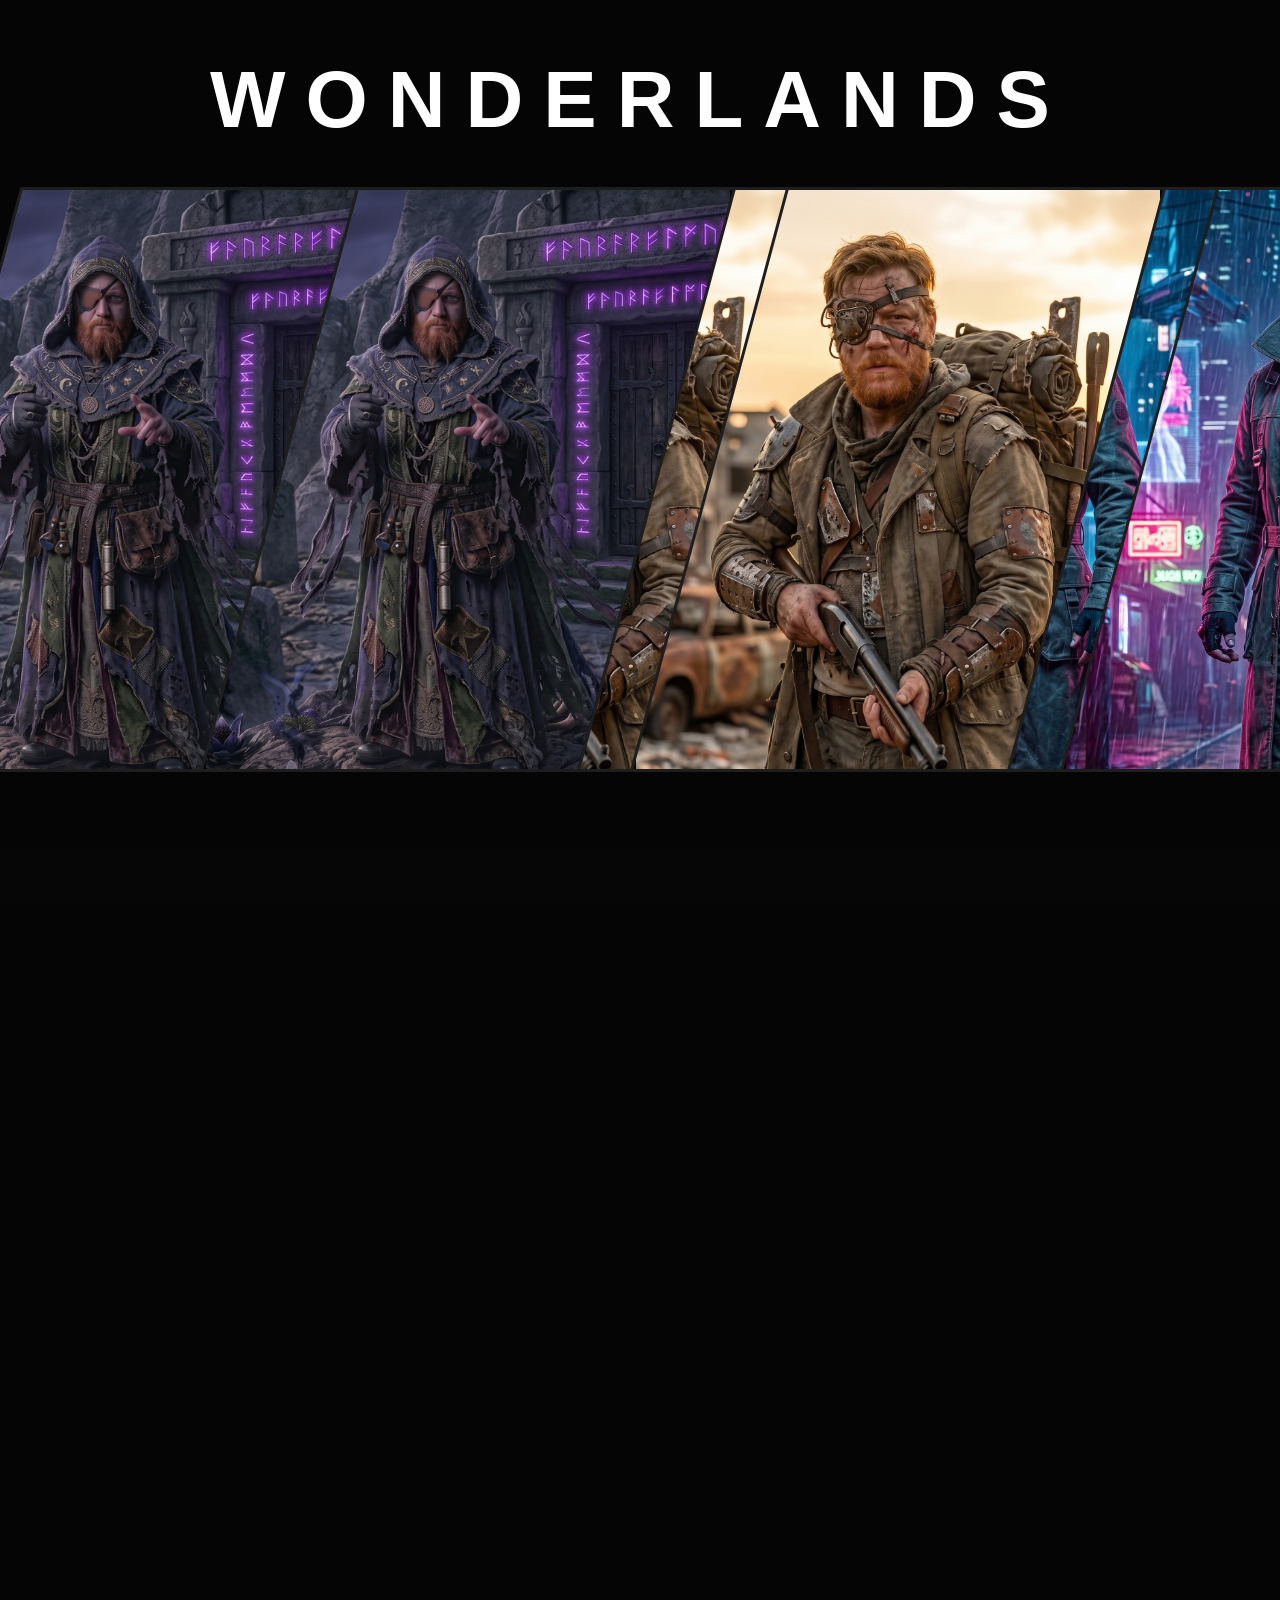
==== commit 2595d43d: "Add files via upload" ====
--- a/index.html
+++ b/index.html
@@ -37,40 +37,50 @@
         </div>
     </main>
 
-    <!-- MODERNÍ INFORMAČNÍ SEKCE -->
     <section class="info-section">
         <h2 class="info-main-title">O PROJEKTU</h2>
         
         <div class="cards-container">
             
-            <!-- Karta 1: WonderLands -->
-            <div class="info-card float-1">
+            <a href="info.html" class="info-card float-1">
                 <div class="card-glow-line"></div>
                 <div class="card-icon">🌍</div>
                 <h3 class="card-title">CO JE WONDERLANDS?</h3>
-                <p class="card-text">Není to jen další webová stránka. Je to srdcový projekt, který vznikl s jasným cílem: vlít novou krev do žil české LARPové scéně. Ať už jde o epické bitvy s měkčenými meči v hlubokých lesích, mrazivé přežívání ve Frostpunku nebo intriky v kyberpunkovém podsvětí, tvoříme prostor pro hráče, kteří chtějí zažít něco víc než jen obyčejný víkend.</p>
-            </div>
+                <ul class="card-list">
+                    <li>Srdcový projekt pro oživení české LARP scény.</li>
+                    <li>Epické bitvy, mrazivý survival i kyberpunk.</li>
+                    <li>Zážitek, který přesahuje obyčejný víkend.</li>
+                </ul>
+                <div class="card-click-hint">Více informací ➔</div>
+            </a>
 
-            <!-- Karta 2: Autor -->
-            <div class="info-card float-2">
+            <a href="info.html" class="info-card float-2">
                 <div class="card-glow-line"></div>
                 <div class="card-icon">🛠️</div>
                 <h3 class="card-title">KDO ZA TÍM STOJÍ?</h3>
-                <p class="card-text">Za celým projektem stojí Stevie. Kreativní mozek, který vymýšlí příběhové linky, kreslí mapy, designuje herní mechaniky a vyrábí unikátní rekvizity. Klademe extrémní důraz na detail, silný lore a pohlcující atmosféru. Pokud se v lese objeví nová krčma nebo radioaktivní anomálie, můžete vzít jed na to, že prošla našima rukama. Tvoříme světy, do kterých se budete chtít vracet.</p>
-            </div>
+                <ul class="card-list">
+                    <li>Stevie – tvůrce světů a lore master.</li>
+                    <li>Extrémní důraz na detail a silnou atmosféru.</li>
+                    <li>Ruční výroba unikátních herních rekvizit.</li>
+                </ul>
+                <div class="card-click-hint">Více informací ➔</div>
+            </a>
 
-            <!-- Karta 3: Vize -->
-            <div class="info-card float-3">
+            <a href="info.html" class="info-card float-3">
                 <div class="card-glow-line"></div>
                 <div class="card-icon">👁️</div>
                 <h3 class="card-title">NAŠE VIZE</h3>
-                <p class="card-text">Chceme posouvat hranice toho, jak se v Česku hrají rolové hry. Naší vizí je vybudovat silnou komunitu hráčů, kteří se nebojí ponořit do role a společně vytvářet nezapomenutelné příběhy. Plánujeme propojovat různé žánry, inovovat herní mechaniky a přinášet technologické vychytávky přímo do terénu. Zkrátka dělat LARPy tak, abyste po návratu do reality ještě týden mysleli na to, co se stalo v lese.</p>
-            </div>
+                <ul class="card-list">
+                    <li>Posouvání hranic rolových her v ČR.</li>
+                    <li>Inovativní mechaniky a technologie v terénu.</li>
+                    <li>Budování silné a nezapomenutelné komunity.</li>
+                </ul>
+                <div class="card-click-hint">Více informací ➔</div>
+            </a>
 
         </div>
     </section>
 
-    <!-- ODKAZ NA EXTERNÍ JS SOUBOR -->
     <script src="script.js" defer></script>
 
 </body>
--- a/style.css
+++ b/style.css
@@ -18,18 +18,18 @@
    ========================================== */
 .main-title {
     position: relative; 
-    z-index: 100; /* Vždy nad běžícím pásem */
+    z-index: 100;
     width: 100%; 
     text-align: center;
     color: white; 
-    font-size: 3rem; 
-    letter-spacing: 15px; 
+    font-size: 5rem; 
+    letter-spacing: 20px; 
     font-weight: 900;     
     padding: 6vh 0 2vh 0;
     text-transform: uppercase;
     transition: padding 0.3s ease, background-color 0.1s, backdrop-filter 0.1s, box-shadow 0.1s; 
     will-change: transform; 
-    pointer-events: none; /* Kliknutí projdou skrz text na obrázky */
+    pointer-events: none;
 }
 
 /* ==========================================
@@ -44,25 +44,14 @@
     margin-bottom: 5vh;
 }
 
-/* Samotný běžící pás */
 .carousel-track {
     display: flex;
     width: max-content;
-    animation: scroll 40s linear infinite; 
     will-change: transform; 
-}
-
-.carousel-track:hover {
-    animation-play-state: paused;
-}
-
-/* Dokonalá smyčka */
-@keyframes scroll {
-    0% { transform: translateX(0); }
-    100% { transform: translateX(-50%); } 
-}
-
-/* Skupina 6 karet */
+    cursor: grab; /* Ukazatel rozevřené ruky - JS to změní na pěst při kliknutí */
+    user-select: none; /* Zabrání nechtěnému označování textu při tažení */
+}
+
 .slide-group {
     display: flex;
     gap: 50px; 
@@ -70,7 +59,6 @@
     flex: 0 0 auto; 
 }
 
-/* Jednotlivá karta */
 .portal {
     flex: 0 0 380px; 
     height: 65vh; 
@@ -78,12 +66,10 @@
     transform: skewX(-15deg);
     overflow: hidden;
     border: 3px solid rgba(255,255,255,0.1);
-    cursor: pointer;
     background-color: #050505;
     transition: border-color 0.3s ease, box-shadow 0.3s ease; 
 }
 
-/* ZÁKLADNÍ Napozicování pozadí */
 .portal::before {
     content: ''; 
     position: absolute; 
@@ -97,35 +83,22 @@
     transition: transform 0.6s cubic-bezier(0.25, 0.8, 0.25, 1);
 }
 
-/* ==========================================
-   FOTKY A JEJICH PŘESNÉ POZICE
-   ========================================== */
 .portal.medival::before { background-image: url('medival.jpeg'); background-position: center 25%; } 
 .portal.hospoda::before { background-image: url('hospoda.jpeg'); background-position: center 25%; } 
 .portal.frost::before   { background-image: url('frost.jpeg');   background-position: center 60%; }
 .portal.postapo::before { background-image: url('postapo.jpeg'); background-position: center 15%; } 
 .portal.cyber::before   { background-image: url('cyber.jpeg');   background-position: center 15%; }
-
-/* LOUPEŽNÍK */
-.portal.zlodej::before  { 
-    background-image: url('zlodej.png');  
-    background-size: cover; 
-    background-position: center 5%; 
-}
-
-/* FILMOVÝ EFEKT POHYBU ("Ken Burns") při najetí myší - Všeobecný */
+.portal.zlodej::before  { background-image: url('zlodej.png'); background-size: cover; background-position: center 5%; }
+
 .portal:hover::before {
     transform: skewX(15deg) scale(1.15) translateX(-15px); 
     transition: transform 8s cubic-bezier(0.1, 1, 0.3, 1);
 }
-
-/* Speciální jemný zoom pro LOUPEŽNICKÝ LES */
 .portal.zlodej:hover::before {
     transform: skewX(15deg) scale(1.08) translateX(-5px); 
     transition: transform 8s cubic-bezier(0.1, 1, 0.3, 1);
 }
 
-/* ZÁKLADNÍ NASTAVENÍ TEXTU */
 .portal span { 
     position: absolute; 
     bottom: 8%; 
@@ -141,452 +114,6 @@
     white-space: nowrap;
 }
 
-.portal:hover span { 
-    opacity: 1; 
-}
-
-/* ==========================================
-   SPOLEČNÉ EFEKTY PRO NÁPISY I RÁMEČKY
-   ========================================== */
-
-/* 1. FANTASY (Magické fialové runy) */
-.medival span {
-    font-family: 'Metamorphous', cursive;
-    font-size: 2.5rem;
-    color: #e9d5ff; 
-    text-shadow: 0 0 10px #7e22ce, 0 0 20px #581c87;
-    letter-spacing: 5px;
-}
-.medival:hover span {
-    animation: rune-pulse 1.5s infinite alternate ease-in-out;
-}
-.medival:hover {
-    border-color: #a855f7;
-    box-shadow: 0 0 15px #9333ea, inset 0 0 25px rgba(147, 51, 234, 0.6);
-}
-
-@keyframes rune-pulse {
-    0% { text-shadow: 0 0 10px #7e22ce, 0 0 20px #581c87; color: #e9d5ff; }
-    100% { text-shadow: 0 0 15px #c084fc, 0 0 30px #a855f7, 0 0 50px #7e22ce; color: #ffffff; }
-}
-
-/* 2. CYBERPUNK */
-.cyber span {
-    font-family: 'Chakra Petch', sans-serif; 
-    font-size: 2.5rem;
-    color: #fff;
-}
-.cyber:hover span { animation: neon-flicker 1.5s infinite alternate; }
-.cyber:hover { animation: neon-flicker-frame 1.5s infinite alternate; }
-
-@keyframes neon-flicker {
-    0%, 19%, 21%, 23%, 25%, 54%, 56%, 100% { text-shadow: 0 0 5px #fff, 0 0 10px #fff, 0 0 20px #0fa, 0 0 40px #0fa, 0 0 80px #0fa; }
-    20%, 24%, 55% { text-shadow: none; }
-}
-@keyframes neon-flicker-frame {
-    0%, 19%, 21%, 23%, 25%, 54%, 56%, 100% { border-color: #fff; box-shadow: 0 0 5px #fff, 0 0 10px #0fa, 0 0 20px #0fa, inset 0 0 20px #0fa; }
-    20%, 24%, 55% { border-color: rgba(255,255,255,0.1); box-shadow: none; }
-}
-
-/* 3. POSTAPO */
-.postapo span {
-    font-family: 'Stardos Stencil', system-ui; 
-    font-size: 2.6rem;
-    color: #fff;
-}
-.postapo:hover span { animation: fire-burn 0.15s infinite alternate; }
-.postapo:hover { animation: fire-burn-frame 0.15s infinite alternate; }
-
-@keyframes fire-burn {
-    0% { text-shadow: 0 0 5px #fefcc9, 1px -2px 3px #feec85, -2px -4px 5px #ffae34, 2px -8px 8px #ec760c, -1px -12px 10px #cd4606; }
-    100% { text-shadow: 0 0 5px #fefcc9, -1px -3px 4px #feec85, 2px -5px 6px #ffae34, -2px -10px 10px #ec760c, 1px -14px 12px #cd4606; }
-}
-@keyframes fire-burn-frame {
-    0% { border-color: #fefcc9; box-shadow: 0 0 5px #feec85, 0 0 15px #ffae34, inset 0 0 15px #ec760c; }
-    100% { border-color: #fff; box-shadow: 0 0 10px #ffae34, 0 0 20px #ec760c, inset 0 0 20px #cd4606; }
-}
-
-/* 4. FROSTPUNK */
-.frost span {
-    font-family: 'Rajdhani', sans-serif; 
-    font-size: 3rem;
-    color: #e0f7fa; 
-    text-shadow: 0 0 10px rgba(255,255,255,0.8);
-}
-.frost span::before,
-.frost span::after {
-    content: 'FROSTPUNK'; 
-    position: absolute;
-    top: 0; 
-    left: 0;
-    color: transparent;
-    pointer-events: none;
-    opacity: 0;
-}
-.frost:hover span::after { animation: steam-rise 2s infinite linear; }
-.frost:hover span::before { animation: steam-rise 2s infinite linear 1s; }
-.frost:hover {
-    border-color: #e0f7fa;
-    box-shadow: 0 0 15px #fff, inset 0 0 20px rgba(224, 247, 250, 0.8);
-    animation: steam-frame 2s infinite ease-out;
-}
-
-@keyframes steam-rise {
-    0% { transform: translateY(0) scale(1); opacity: 0.9; text-shadow: 0 0 10px rgba(255,255,255,0.8); filter: blur(2px); }
-    50% { opacity: 0.6; text-shadow: 0 -15px 20px rgba(255,255,255,1), 0 -20px 25px rgba(255,255,255,0.8); filter: blur(6px); }
-    100% { transform: translateY(-60px) scale(1.6); opacity: 0; text-shadow: 0 -30px 30px rgba(255,255,255,0.5), 0 -40px 40px rgba(255,255,255,0.3); filter: blur(15px); }
-}
-@keyframes steam-frame {
-    0% { box-shadow: 0 0 15px #fff, inset 0 0 20px rgba(224, 247, 250, 0.8); }
-    100% { box-shadow: 0 0 5px #fff, inset 0 0 5px rgba(224, 247, 250, 0.2); }
-}
-
-/* 5. HOSPODA / KRČMA */
-.hospoda span {
-    font-family: 'MedievalSharp', cursive;
-    font-size: 2.5rem;
-    color: #ffcc00; 
-    text-shadow: 2px 2px 4px rgba(0,0,0,0.9), 0 0 15px #d2691e, 0 0 30px #8b0000;
-}
-.hospoda:hover span { animation: tavern-glow 1s infinite alternate ease-in-out; }
-.hospoda:hover { animation: tavern-glow-frame 1s infinite alternate ease-in-out; }
-
-@keyframes tavern-glow {
-    0% { text-shadow: 2px 2px 4px rgba(0,0,0,0.9), 0 0 10px #d2691e, 0 0 20px #8b0000; }
-    100% { text-shadow: 2px 2px 4px rgba(0,0,0,0.9), 0 0 20px #ff8c00, 0 0 45px #ff2200; }
-}
-@keyframes tavern-glow-frame {
-    0% { border-color: #d2691e; box-shadow: 0 0 10px #d2691e, inset 0 0 15px #8b0000; }
-    100% { border-color: #ffcc00; box-shadow: 0 0 25px #ff8c00, inset 0 0 25px #ff2200; }
-}
-
-/* 6. LOUPEŽNICKÝ LES */
-.zlodej span {
-    font-family: 'MedievalSharp', cursive; 
-    font-size: 1.6rem; 
-    color: #e6c280; 
-    background: linear-gradient(180deg, #5a361e 0%, #3e2312 50%, #261409 100%);
-    padding: 8px 25px;
-    border: 3px solid #140a04; 
-    border-radius: 4px;
-    box-shadow: 4px 4px 10px rgba(0,0,0,0.8), inset 2px 2px 5px rgba(255,255,255,0.05);
-}
-
-.zlodej:hover span {
-    color: #fff;
-    box-shadow: 4px 4px 15px rgba(0,0,0,1), inset 0 0 15px #8b5a2b;
-}
-
-.zlodej:hover {
-    border-color: #6b4226;
-    box-shadow: 0 0 15px #4a2e1b, inset 0 0 30px rgba(49, 28, 15, 0.8);
-}
-
-
-/* ==========================================
-   SEKCE O AUTOROVI A PROMO (STEVIE)
-   ========================================== */
-.author-section {
-    width: 100%;
-    min-height: 100vh;
-    background: linear-gradient(180deg, #050505 0%, #0a0a0a 100%);
-    display: flex;
-    flex-direction: column;
-    align-items: center;
-    justify-content: center;
-    padding: 80px 20px;
-    color: white;
-}
-
-.author-main-title {
-    font-family: 'Arial Black', sans-serif;
-    font-size: 2.5rem;
-    letter-spacing: 12px;
-    text-transform: uppercase;
-    color: rgba(255, 255, 255, 0.9);
-    margin-bottom: 60px;
-    text-align: center;
-    text-shadow: 0 0 15px rgba(255, 255, 255, 0.2);
-}
-
-.author-card {
-    background: rgba(15, 15, 15, 0.8);
-    border: 1px solid rgba(255, 255, 255, 0.05);
-    border-radius: 10px;
-    padding: 50px;
-    max-width: 900px;
-    box-shadow: 0 20px 50px rgba(0,0,0,0.8), inset 0 0 20px rgba(255,255,255,0.02);
-    position: relative;
-    backdrop-filter: blur(5px);
-}
-
-.card-glow-line {
-    position: absolute;
-    top: 0;
-    left: 0;
-    width: 100%;
-    height: 4px;
-    background: linear-gradient(90deg, #0fa, #a855f7, #ffae34, #0fa);
-    background-size: 200% 200%;
-    animation: gradient-shift 5s ease infinite;
-}
-
-@keyframes gradient-shift {
-    0% { background-position: 0% 50%; }
-    50% { background-position: 100% 50%; }
-    100% { background-position: 0% 50%; }
-}
-
-.author-name {
-    font-family: 'Rajdhani', sans-serif;
-    font-size: 3rem;
-    color: #fff;
-    margin-bottom: 5px;
-    text-transform: uppercase;
-    letter-spacing: 2px;
-}
-
-.nickname {
-    color: #0fa;
-    text-shadow: 0 0 10px rgba(0, 255, 170, 0.5);
-    font-weight: 300;
-}
-
-.author-subtitle {
-    font-size: 1.2rem;
-    color: #888;
-    margin-bottom: 30px;
-    font-family: 'Arial', sans-serif;
-    letter-spacing: 1px;
-}
-
-.author-text {
-    font-family: 'Arial', sans-serif;
-    font-size: 1.15rem;
-    line-height: 1.8;
-    color: #ccc;
-    margin-bottom: 40px;
-    text-align: justify;
-}
-
-.author-text p {
-    margin-bottom: 15px;
-}
-
-.author-text strong {
-    color: #0fa;
-    font-family: 'Rajdhani', sans-serif;
-    font-size: 1.3rem;
-    letter-spacing: 1px;
-    text-transform: uppercase;
-}
-
-.author-stats {
-    display: grid;
-    grid-template-columns: repeat(auto-fit, minmax(200px, 1fr));
-    gap: 25px;
-    border-top: 1px solid rgba(255, 255, 255, 0.1);
-    padding-top: 40px;
-}
-
-.stat-box {
-    background: rgba(5, 5, 5, 0.6);
-    padding: 20px;
-    border-radius: 6px;
-    border-left: 4px solid #a855f7;
-    transition: 0.3s;
-}
-
-.stat-box:hover {
-    transform: translateY(-5px);
-    border-left-color: #0fa;
-    box-shadow: 0 5px 15px rgba(0, 255, 170, 0.1);
-}
-
-.stat-box strong {
-    display: block;
-    color: #fff;
-    font-family: 'Rajdhani', sans-serif;
-    font-size: 1.3rem;
-    letter-spacing: 1px;
-    margin-bottom: 8px;
-    text-transform: uppercase;
-}
-
-.stat-box span {
-    font-size: 0.95rem;
-    color: #999;
-    line-height: 1.5;
-}
-
-/* ==========================================
-   RESPONZIVNÍ DESIGN (PRO MOBILY A TABLETY)
-   ========================================== */
-@media (max-width: 768px) {
-    .main-title {
-        font-size: 1.8rem;
-        letter-spacing: 5px;
-        padding-top: 4vh;
-    }
-
-    .carousel-container {
-        height: 60vh;
-        margin-top: 2vh;
-    }
-    
-    .portal {
-        flex: 0 0 250px; 
-        height: 55vh;
-    }
-    
-    .slide-group {
-        gap: 20px; 
-        padding-right: 20px; 
-    }
-    
-    .medival span { font-size: 1.5rem; }
-    .cyber span { font-size: 1.6rem; }
-    .postapo span { font-size: 1.7rem; }
-    .frost span { font-size: 1.8rem; }
-    .hospoda span { font-size: 1.6rem; }
-    .zlodej span { font-size: 1.2rem; padding: 5px 15px; }
-
-    /* Responzivita pro autora */
-    .author-card {
-        padding: 30px 20px;
-    }
-    .author-name {
-        font-size: 2rem;
-    }
-    .author-main-title {
-        font-size: 1.8rem;
-        letter-spacing: 6px;
-    }
-}* { 
-    margin: 0; 
-    padding: 0; 
-    box-sizing: border-box; 
-}
-
-body, html { 
-    width: 100%; 
-    height: 100%; 
-    background: #050505; 
-    font-family: 'Arial Black', 'Arial', sans-serif; 
-    overflow-x: hidden; 
-    overflow-y: auto; 
-}
-
-/* ==========================================
-   HLAVNÍ NADPIS - PŘÍPRAVA PRO JS PARALLAX
-   ========================================== */
-.main-title {
-    position: relative; 
-    z-index: 100;
-    width: 100%; 
-    text-align: center;
-    color: white; 
-    font-size: 3rem; 
-    letter-spacing: 15px; 
-    font-weight: 900;     
-    padding: 6vh 0 2vh 0;
-    text-transform: uppercase;
-    transition: padding 0.3s ease, background-color 0.1s, backdrop-filter 0.1s, box-shadow 0.1s; 
-    will-change: transform; 
-    pointer-events: none;
-}
-
-/* ==========================================
-   HLAVNÍ OKNO PRO BĚŽÍCÍ PÁS
-   ========================================== */
-.carousel-container {
-    width: 100vw; 
-    height: 70vh; 
-    overflow: hidden; 
-    display: flex;
-    align-items: center;
-    margin-bottom: 5vh;
-}
-
-.carousel-track {
-    display: flex;
-    width: max-content;
-    animation: scroll 40s linear infinite; 
-    will-change: transform; 
-}
-
-.carousel-track:hover {
-    animation-play-state: paused;
-}
-
-@keyframes scroll {
-    0% { transform: translateX(0); }
-    100% { transform: translateX(-50%); } 
-}
-
-.slide-group {
-    display: flex;
-    gap: 50px; 
-    padding-right: 50px; 
-    flex: 0 0 auto; 
-}
-
-.portal {
-    flex: 0 0 380px; 
-    height: 65vh; 
-    position: relative;
-    transform: skewX(-15deg);
-    overflow: hidden;
-    border: 3px solid rgba(255,255,255,0.1);
-    cursor: pointer;
-    background-color: #050505;
-    transition: border-color 0.3s ease, box-shadow 0.3s ease; 
-}
-
-.portal::before {
-    content: ''; 
-    position: absolute; 
-    top: 0; 
-    left: -20%; 
-    width: 140%; 
-    height: 100%;
-    transform: skewX(15deg) scale(1) translateX(0);
-    background-size: cover; 
-    background-repeat: no-repeat;
-    transition: transform 0.6s cubic-bezier(0.25, 0.8, 0.25, 1);
-}
-
-.portal.medival::before { background-image: url('medival.jpeg'); background-position: center 25%; } 
-.portal.hospoda::before { background-image: url('hospoda.jpeg'); background-position: center 25%; } 
-.portal.frost::before   { background-image: url('frost.jpeg');   background-position: center 60%; }
-.portal.postapo::before { background-image: url('postapo.jpeg'); background-position: center 15%; } 
-.portal.cyber::before   { background-image: url('cyber.jpeg');   background-position: center 15%; }
-.portal.zlodej::before  { background-image: url('zlodej.png'); background-size: cover; background-position: center 5%; }
-
-.portal:hover::before {
-    transform: skewX(15deg) scale(1.15) translateX(-15px); 
-    transition: transform 8s cubic-bezier(0.1, 1, 0.3, 1);
-}
-.portal.zlodej:hover::before {
-    transform: skewX(15deg) scale(1.08) translateX(-5px); 
-    transition: transform 8s cubic-bezier(0.1, 1, 0.3, 1);
-}
-
-.portal span { 
-    position: absolute; 
-    bottom: 8%; 
-    left: 50%; 
-    transform: skewX(15deg) translateX(-50%);
-    color: white; 
-    font-weight: 900; 
-    letter-spacing: 2px;
-    text-transform: uppercase;
-    opacity: 0; 
-    transition: 0.3s; 
-    z-index: 5;
-    white-space: nowrap;
-}
-
 .portal:hover span { opacity: 1; }
 
 /* ==========================================
@@ -634,7 +161,7 @@
 .zlodej:hover { border-color: #6b4226; box-shadow: 0 0 15px #4a2e1b, inset 0 0 30px rgba(49, 28, 15, 0.8); }
 
 /* ==========================================
-   MODERNÍ INFORMAČNÍ SEKCE (KARTY)
+   MODERNÍ INFORMAČNÍ SEKCE (KLIKACÍ KARTY)
    ========================================== */
 .info-section {
     width: 100%;
@@ -658,7 +185,6 @@
     text-shadow: 0 0 15px rgba(255, 255, 255, 0.1);
 }
 
-/* Kontejner pro rozložení karet */
 .cards-container {
     display: grid;
     grid-template-columns: repeat(auto-fit, minmax(320px, 1fr));
@@ -667,8 +193,9 @@
     width: 100%;
 }
 
-/* Samotná karta */
 .info-card {
+    display: block; 
+    text-decoration: none; 
     background: rgba(15, 15, 20, 0.6);
     border: 1px solid rgba(255, 255, 255, 0.05);
     border-radius: 12px;
@@ -681,26 +208,22 @@
     box-shadow: 0 15px 35px rgba(0,0,0,0.5), inset 0 0 20px rgba(255,255,255,0.01);
 }
 
-/* Interakce při najetí myši - karta vyskočí a rozzáří se */
 .info-card:hover {
     transform: translateY(-10px) scale(1.02) !important;
     border-color: rgba(0, 255, 170, 0.3);
     box-shadow: 0 20px 40px rgba(0, 255, 170, 0.15), inset 0 0 30px rgba(0, 255, 170, 0.05);
 }
 
-/* Společná animace vznášení (Levitation) */
 @keyframes levitate {
     0% { transform: translateY(0px); }
     50% { transform: translateY(-12px); }
     100% { transform: translateY(0px); }
 }
 
-/* Rozdílné časování pro každou kartu, ať nevypadají uměle jako vojáci */
 .float-1 { animation: levitate 6s ease-in-out infinite; }
 .float-2 { animation: levitate 7s ease-in-out infinite 1s; }
 .float-3 { animation: levitate 6.5s ease-in-out infinite 2s; }
 
-/* Pohyblivá duhová linka na vrchu karty */
 .card-glow-line {
     position: absolute;
     top: 0;
@@ -729,24 +252,67 @@
     font-family: 'Rajdhani', sans-serif;
     font-size: 1.8rem;
     color: #fff;
-    margin-bottom: 20px;
+    margin-bottom: 25px;
     letter-spacing: 2px;
     text-transform: uppercase;
 }
 
-.card-text {
+.card-list {
+    list-style: none;
+    padding: 0;
+    margin: 0 0 25px 0;
+}
+
+.card-list li {
     font-family: 'Arial', sans-serif;
     font-size: 1.05rem;
-    line-height: 1.7;
+    line-height: 1.5;
     color: #aaa;
-    text-align: justify;
+    margin-bottom: 12px;
+    padding-left: 20px;
+    position: relative;
+    transition: color 0.3s;
+}
+
+.info-card:hover .card-list li {
+    color: #ccc;
+}
+
+.card-list li::before {
+    content: '▹'; 
+    position: absolute;
+    left: 0;
+    color: #a855f7;
+    font-weight: bold;
+    font-size: 1.2rem;
+    line-height: 1.4;
+    transition: color 0.3s;
+}
+
+.info-card:hover .card-list li::before {
+    color: #0fa;
+}
+
+.card-click-hint {
+    font-family: 'Rajdhani', sans-serif;
+    font-weight: bold;
+    font-size: 1.1rem;
+    text-transform: uppercase;
+    color: #a855f7;
+    letter-spacing: 1px;
+    transition: all 0.3s;
+}
+
+.info-card:hover .card-click-hint {
+    color: #0fa;
+    transform: translateX(5px);
 }
 
 /* ==========================================
    RESPONZIVITA (PRO MOBILY A TABLETY)
    ========================================== */
 @media (max-width: 768px) {
-    .main-title { font-size: 1.8rem; letter-spacing: 5px; padding-top: 4vh; }
+    .main-title { font-size: 2.5rem; letter-spacing: 8px; padding-top: 4vh; } 
     .carousel-container { height: 60vh; margin-top: 2vh; }
     .portal { flex: 0 0 250px; height: 55vh; }
     .slide-group { gap: 20px; padding-right: 20px; }
@@ -757,11 +323,9 @@
     .hospoda span { font-size: 1.6rem; }
     .zlodej span { font-size: 1.2rem; padding: 5px 15px; }
 
-    /* Responzivita informační sekce */
     .info-main-title { font-size: 1.8rem; letter-spacing: 6px; margin-bottom: 40px; }
     .cards-container { grid-template-columns: 1fr; padding: 0 10px; }
     .info-card { padding: 30px 20px; }
     
-    /* Vypnutí levitace na mobilu pro plynulejší scrollování */
     .float-1, .float-2, .float-3 { animation: none; }
 }
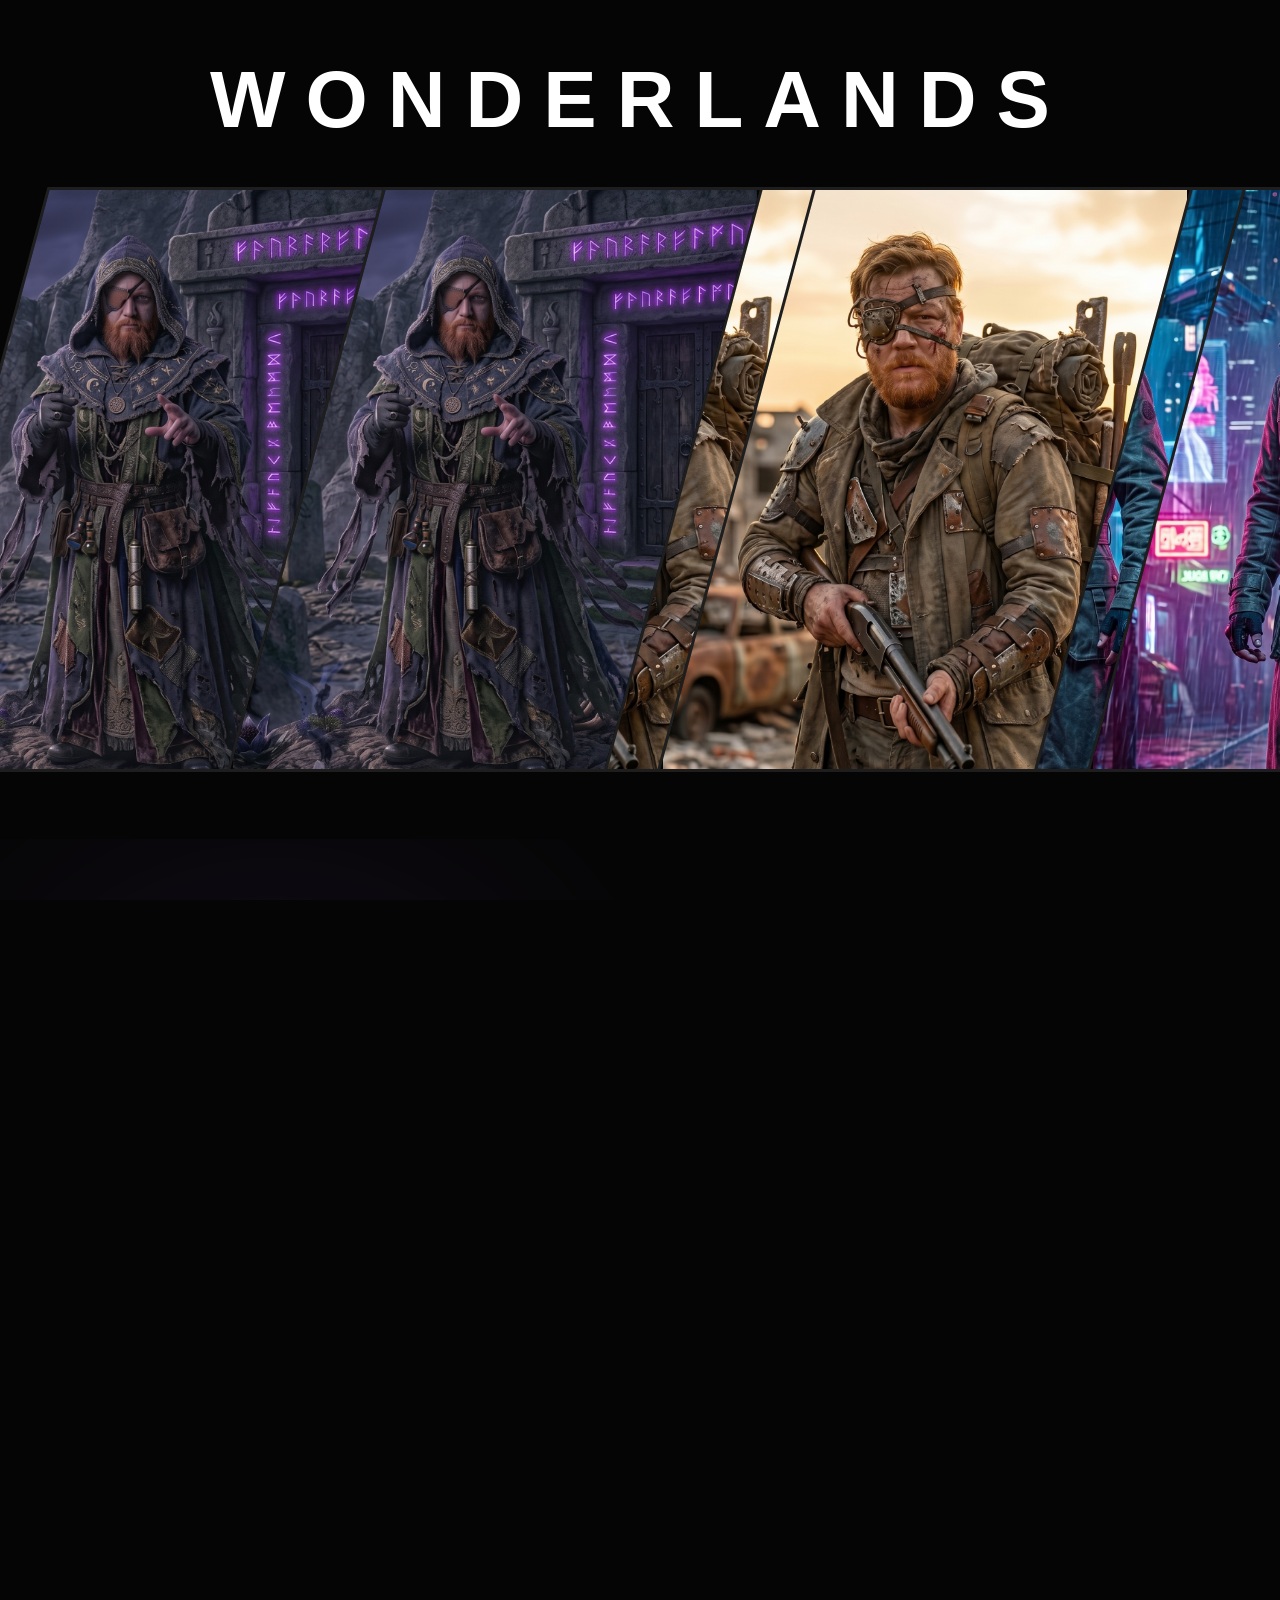
==== commit 93336f4f: "Add files via upload" ====
--- a/index.html
+++ b/index.html
@@ -38,13 +38,22 @@
     </main>
 
     <section class="info-section">
-        <h2 class="info-main-title">O PROJEKTU</h2>
+        
+        <div class="ambient-glow glow-purple"></div>
+        <div class="ambient-glow glow-cyan"></div>
+
+        <div class="info-header">
+            <h2 class="info-main-title">O PROJEKTU</h2>
+            <div class="title-separator"></div>
+            <p class="info-subtitle">Vstupte do světa, kde se fantazie stává realitou</p>
+        </div>
         
         <div class="cards-container">
             
             <a href="info.html" class="info-card float-1">
                 <div class="card-glow-line"></div>
-                <div class="card-icon">🌍</div>
+                <div class="card-bg-watermark">🌍</div>
+                <div class="card-icon-wrapper"><span class="card-icon">🌍</span></div>
                 <h3 class="card-title">CO JE WONDERLANDS?</h3>
                 <ul class="card-list">
                     <li>Srdcový projekt pro oživení české LARP scény.</li>
@@ -56,7 +65,8 @@
 
             <a href="info.html" class="info-card float-2">
                 <div class="card-glow-line"></div>
-                <div class="card-icon">🛠️</div>
+                <div class="card-bg-watermark">🛠️</div>
+                <div class="card-icon-wrapper"><span class="card-icon">🛠️</span></div>
                 <h3 class="card-title">KDO ZA TÍM STOJÍ?</h3>
                 <ul class="card-list">
                     <li>Stevie – tvůrce světů a lore master.</li>
@@ -68,7 +78,8 @@
 
             <a href="info.html" class="info-card float-3">
                 <div class="card-glow-line"></div>
-                <div class="card-icon">👁️</div>
+                <div class="card-bg-watermark">👁️</div>
+                <div class="card-icon-wrapper"><span class="card-icon">👁️</span></div>
                 <h3 class="card-title">NAŠE VIZE</h3>
                 <ul class="card-list">
                     <li>Posouvání hranic rolových her v ČR.</li>
--- a/style.css
+++ b/style.css
@@ -48,8 +48,8 @@
     display: flex;
     width: max-content;
     will-change: transform; 
-    cursor: grab; /* Ukazatel rozevřené ruky - JS to změní na pěst při kliknutí */
-    user-select: none; /* Zabrání nechtěnému označování textu při tažení */
+    cursor: grab; 
+    user-select: none; 
 }
 
 .slide-group {
@@ -119,27 +119,23 @@
 /* ==========================================
    EFEKTY PRO NÁPISY I RÁMEČKY
    ========================================== */
-/* FANTASY */
 .medival span { font-family: 'Metamorphous', cursive; font-size: 2.5rem; color: #e9d5ff; text-shadow: 0 0 10px #7e22ce, 0 0 20px #581c87; letter-spacing: 5px; }
 .medival:hover span { animation: rune-pulse 1.5s infinite alternate ease-in-out; }
 .medival:hover { border-color: #a855f7; box-shadow: 0 0 15px #9333ea, inset 0 0 25px rgba(147, 51, 234, 0.6); }
 @keyframes rune-pulse { 0% { text-shadow: 0 0 10px #7e22ce, 0 0 20px #581c87; color: #e9d5ff; } 100% { text-shadow: 0 0 15px #c084fc, 0 0 30px #a855f7, 0 0 50px #7e22ce; color: #ffffff; } }
 
-/* CYBERPUNK */
 .cyber span { font-family: 'Chakra Petch', sans-serif; font-size: 2.5rem; color: #fff; }
 .cyber:hover span { animation: neon-flicker 1.5s infinite alternate; }
 .cyber:hover { animation: neon-flicker-frame 1.5s infinite alternate; }
 @keyframes neon-flicker { 0%, 19%, 21%, 23%, 25%, 54%, 56%, 100% { text-shadow: 0 0 5px #fff, 0 0 10px #fff, 0 0 20px #0fa, 0 0 40px #0fa, 0 0 80px #0fa; } 20%, 24%, 55% { text-shadow: none; } }
 @keyframes neon-flicker-frame { 0%, 19%, 21%, 23%, 25%, 54%, 56%, 100% { border-color: #fff; box-shadow: 0 0 5px #fff, 0 0 10px #0fa, 0 0 20px #0fa, inset 0 0 20px #0fa; } 20%, 24%, 55% { border-color: rgba(255,255,255,0.1); box-shadow: none; } }
 
-/* POSTAPO */
 .postapo span { font-family: 'Stardos Stencil', system-ui; font-size: 2.6rem; color: #fff; }
 .postapo:hover span { animation: fire-burn 0.15s infinite alternate; }
 .postapo:hover { animation: fire-burn-frame 0.15s infinite alternate; }
 @keyframes fire-burn { 0% { text-shadow: 0 0 5px #fefcc9, 1px -2px 3px #feec85, -2px -4px 5px #ffae34, 2px -8px 8px #ec760c, -1px -12px 10px #cd4606; } 100% { text-shadow: 0 0 5px #fefcc9, -1px -3px 4px #feec85, 2px -5px 6px #ffae34, -2px -10px 10px #ec760c, 1px -14px 12px #cd4606; } }
 @keyframes fire-burn-frame { 0% { border-color: #fefcc9; box-shadow: 0 0 5px #feec85, 0 0 15px #ffae34, inset 0 0 15px #ec760c; } 100% { border-color: #fff; box-shadow: 0 0 10px #ffae34, 0 0 20px #ec760c, inset 0 0 20px #cd4606; } }
 
-/* FROSTPUNK */
 .frost span { font-family: 'Rajdhani', sans-serif; font-size: 3rem; color: #e0f7fa; text-shadow: 0 0 10px rgba(255,255,255,0.8); }
 .frost span::before, .frost span::after { content: 'FROSTPUNK'; position: absolute; top: 0; left: 0; color: transparent; pointer-events: none; opacity: 0; }
 .frost:hover span::after { animation: steam-rise 2s infinite linear; }
@@ -148,30 +144,60 @@
 @keyframes steam-rise { 0% { transform: translateY(0) scale(1); opacity: 0.9; text-shadow: 0 0 10px rgba(255,255,255,0.8); filter: blur(2px); } 50% { opacity: 0.6; text-shadow: 0 -15px 20px rgba(255,255,255,1), 0 -20px 25px rgba(255,255,255,0.8); filter: blur(6px); } 100% { transform: translateY(-60px) scale(1.6); opacity: 0; text-shadow: 0 -30px 30px rgba(255,255,255,0.5), 0 -40px 40px rgba(255,255,255,0.3); filter: blur(15px); } }
 @keyframes steam-frame { 0% { box-shadow: 0 0 15px #fff, inset 0 0 20px rgba(224, 247, 250, 0.8); } 100% { box-shadow: 0 0 5px #fff, inset 0 0 5px rgba(224, 247, 250, 0.2); } }
 
-/* HOSPODA */
 .hospoda span { font-family: 'MedievalSharp', cursive; font-size: 2.5rem; color: #ffcc00; text-shadow: 2px 2px 4px rgba(0,0,0,0.9), 0 0 15px #d2691e, 0 0 30px #8b0000; }
 .hospoda:hover span { animation: tavern-glow 1s infinite alternate ease-in-out; }
 .hospoda:hover { animation: tavern-glow-frame 1s infinite alternate ease-in-out; }
 @keyframes tavern-glow { 0% { text-shadow: 2px 2px 4px rgba(0,0,0,0.9), 0 0 10px #d2691e, 0 0 20px #8b0000; } 100% { text-shadow: 2px 2px 4px rgba(0,0,0,0.9), 0 0 20px #ff8c00, 0 0 45px #ff2200; } }
 @keyframes tavern-glow-frame { 0% { border-color: #d2691e; box-shadow: 0 0 10px #d2691e, inset 0 0 15px #8b0000; } 100% { border-color: #ffcc00; box-shadow: 0 0 25px #ff8c00, inset 0 0 25px #ff2200; } }
 
-/* LOUPEŽNICKÝ LES */
 .zlodej span { font-family: 'MedievalSharp', cursive; font-size: 1.6rem; color: #e6c280; background: linear-gradient(180deg, #5a361e 0%, #3e2312 50%, #261409 100%); padding: 8px 25px; border: 3px solid #140a04; border-radius: 4px; box-shadow: 4px 4px 10px rgba(0,0,0,0.8), inset 2px 2px 5px rgba(255,255,255,0.05); }
 .zlodej:hover span { color: #fff; box-shadow: 4px 4px 15px rgba(0,0,0,1), inset 0 0 15px #8b5a2b; }
 .zlodej:hover { border-color: #6b4226; box-shadow: 0 0 15px #4a2e1b, inset 0 0 30px rgba(49, 28, 15, 0.8); }
 
 /* ==========================================
-   MODERNÍ INFORMAČNÍ SEKCE (KLIKACÍ KARTY)
+   MODERNÍ INFORMAČNÍ SEKCE (KLIKACÍ KARTY + ATMOSFÉRA)
    ========================================== */
 .info-section {
     width: 100%;
     min-height: 100vh;
-    background: linear-gradient(180deg, #050505 0%, #0d0d12 100%);
+    background: #050505;
     display: flex;
     flex-direction: column;
     align-items: center;
     justify-content: center;
     padding: 80px 20px;
+    position: relative;
+    overflow: hidden; /* Udrží mlhu uvnitř sekce */
+}
+
+/* Magická mlha na pozadí */
+.ambient-glow {
+    position: absolute;
+    width: 800px;
+    height: 800px;
+    border-radius: 50%;
+    pointer-events: none;
+    z-index: 0;
+    filter: blur(100px);
+    opacity: 0.15;
+}
+.glow-purple {
+    top: -10%;
+    left: -10%;
+    background: radial-gradient(circle, #a855f7 0%, transparent 70%);
+}
+.glow-cyan {
+    bottom: -10%;
+    right: -10%;
+    background: radial-gradient(circle, #0fa 0%, transparent 70%);
+}
+
+/* Vylepšená hlavička sekce */
+.info-header {
+    text-align: center;
+    margin-bottom: 60px;
+    z-index: 1;
+    position: relative;
 }
 
 .info-main-title {
@@ -180,9 +206,24 @@
     letter-spacing: 12px;
     text-transform: uppercase;
     color: rgba(255, 255, 255, 0.9);
-    margin-bottom: 80px;
-    text-align: center;
+    margin-bottom: 15px;
     text-shadow: 0 0 15px rgba(255, 255, 255, 0.1);
+}
+
+.title-separator {
+    width: 120px;
+    height: 3px;
+    background: linear-gradient(90deg, transparent, #a855f7, transparent);
+    margin: 0 auto 20px auto;
+    box-shadow: 0 0 10px #a855f7;
+}
+
+.info-subtitle {
+    color: #888;
+    font-family: 'Rajdhani', sans-serif;
+    font-size: 1.2rem;
+    letter-spacing: 3px;
+    text-transform: uppercase;
 }
 
 .cards-container {
@@ -191,10 +232,14 @@
     gap: 40px;
     max-width: 1200px;
     width: 100%;
-}
-
+    z-index: 1;
+    position: relative;
+}
+
+/* Karta s obsahem */
 .info-card {
-    display: block; 
+    display: flex; 
+    flex-direction: column;
     text-decoration: none; 
     background: rgba(15, 15, 20, 0.6);
     border: 1px solid rgba(255, 255, 255, 0.05);
@@ -206,6 +251,7 @@
     transition: all 0.4s cubic-bezier(0.175, 0.885, 0.32, 1.275);
     text-align: left;
     box-shadow: 0 15px 35px rgba(0,0,0,0.5), inset 0 0 20px rgba(255,255,255,0.01);
+    overflow: hidden; /* Důležité kvůli vodoznaku */
 }
 
 .info-card:hover {
@@ -242,10 +288,49 @@
     100% { background-position: 200% 50%; }
 }
 
+/* Obří vodoznak v pozadí karty */
+.card-bg-watermark {
+    position: absolute;
+    bottom: -30px;
+    right: -20px;
+    font-size: 12rem;
+    opacity: 0.03;
+    transform: rotate(-15deg);
+    pointer-events: none;
+    transition: all 0.5s ease;
+    filter: grayscale(100%);
+}
+
+.info-card:hover .card-bg-watermark {
+    opacity: 0.08;
+    transform: rotate(0deg) scale(1.1);
+    filter: grayscale(0%);
+}
+
+/* Podstavec pro hlavní ikonu */
+.card-icon-wrapper {
+    width: 70px;
+    height: 70px;
+    background: rgba(255, 255, 255, 0.02);
+    border: 1px solid rgba(255,255,255,0.05);
+    border-radius: 50%;
+    display: flex;
+    align-items: center;
+    justify-content: center;
+    margin-bottom: 25px;
+    box-shadow: inset 0 0 15px rgba(255,255,255,0.01);
+    transition: all 0.4s ease;
+}
+
+.info-card:hover .card-icon-wrapper {
+    border-color: rgba(168, 85, 247, 0.5);
+    box-shadow: 0 0 20px rgba(168, 85, 247, 0.2), inset 0 0 20px rgba(168, 85, 247, 0.2);
+    transform: scale(1.1);
+}
+
 .card-icon {
-    font-size: 2.5rem;
-    margin-bottom: 20px;
-    filter: drop-shadow(0 0 10px rgba(255,255,255,0.2));
+    font-size: 2rem;
+    filter: drop-shadow(0 0 5px rgba(255,255,255,0.2));
 }
 
 .card-title {
@@ -293,7 +378,9 @@
     color: #0fa;
 }
 
+/* Odkaz na spodu (díky flexboxu zůstane vždy dole, i když má jiná karta delší text) */
 .card-click-hint {
+    margin-top: auto;
     font-family: 'Rajdhani', sans-serif;
     font-weight: bold;
     font-size: 1.1rem;
@@ -323,7 +410,9 @@
     .hospoda span { font-size: 1.6rem; }
     .zlodej span { font-size: 1.2rem; padding: 5px 15px; }
 
-    .info-main-title { font-size: 1.8rem; letter-spacing: 6px; margin-bottom: 40px; }
+    .info-header { margin-bottom: 40px; }
+    .info-main-title { font-size: 1.8rem; letter-spacing: 6px; margin-bottom: 10px; }
+    .info-subtitle { font-size: 1rem; }
     .cards-container { grid-template-columns: 1fr; padding: 0 10px; }
     .info-card { padding: 30px 20px; }
     
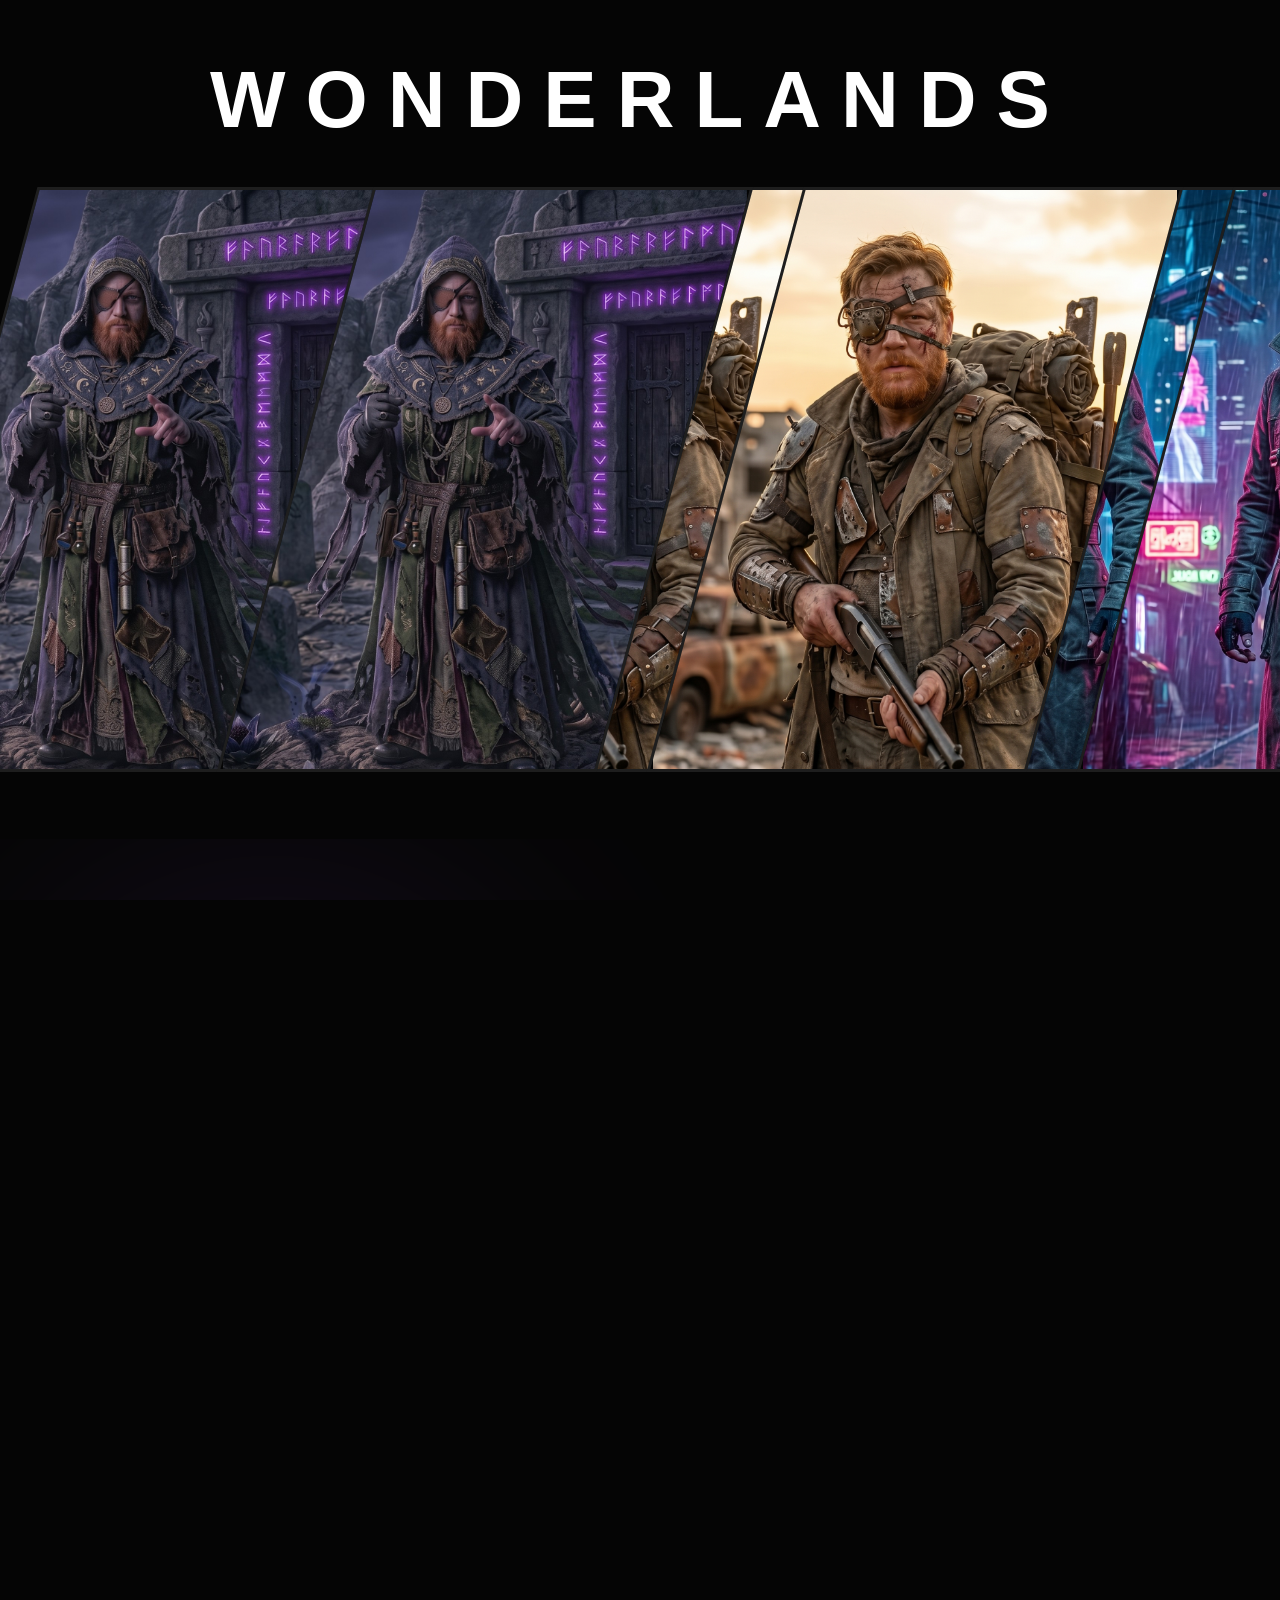
==== commit 74d0e486: "Add files via upload" ====
--- a/index.html
+++ b/index.html
@@ -42,6 +42,8 @@
         <div class="ambient-glow glow-purple"></div>
         <div class="ambient-glow glow-cyan"></div>
 
+        <div class="section-watermark">WONDERLANDS</div>
+
         <div class="info-header">
             <h2 class="info-main-title">O PROJEKTU</h2>
             <div class="title-separator"></div>
@@ -53,7 +55,6 @@
             <a href="info.html" class="info-card float-1">
                 <div class="card-glow-line"></div>
                 <div class="card-bg-watermark">🌍</div>
-                <div class="card-icon-wrapper"><span class="card-icon">🌍</span></div>
                 <h3 class="card-title">CO JE WONDERLANDS?</h3>
                 <ul class="card-list">
                     <li>Srdcový projekt pro oživení české LARP scény.</li>
@@ -66,7 +67,6 @@
             <a href="info.html" class="info-card float-2">
                 <div class="card-glow-line"></div>
                 <div class="card-bg-watermark">🛠️</div>
-                <div class="card-icon-wrapper"><span class="card-icon">🛠️</span></div>
                 <h3 class="card-title">KDO ZA TÍM STOJÍ?</h3>
                 <ul class="card-list">
                     <li>Stevie – tvůrce světů a lore master.</li>
@@ -79,7 +79,6 @@
             <a href="info.html" class="info-card float-3">
                 <div class="card-glow-line"></div>
                 <div class="card-bg-watermark">👁️</div>
-                <div class="card-icon-wrapper"><span class="card-icon">👁️</span></div>
                 <h3 class="card-title">NAŠE VIZE</h3>
                 <ul class="card-list">
                     <li>Posouvání hranic rolových her v ČR.</li>
--- a/style.css
+++ b/style.css
@@ -167,7 +167,7 @@
     justify-content: center;
     padding: 80px 20px;
     position: relative;
-    overflow: hidden; /* Udrží mlhu uvnitř sekce */
+    overflow: hidden; 
 }
 
 /* Magická mlha na pozadí */
@@ -192,6 +192,22 @@
     background: radial-gradient(circle, #0fa 0%, transparent 70%);
 }
 
+/* Obří nenásilný vodoznak přes celou sekci */
+.section-watermark {
+    position: absolute;
+    top: 50%;
+    left: 50%;
+    transform: translate(-50%, -50%);
+    font-family: 'Arial Black', sans-serif;
+    font-size: 15vw; 
+    color: rgba(255, 255, 255, 0.03); 
+    white-space: nowrap;
+    pointer-events: none; 
+    z-index: 0; 
+    letter-spacing: 2vw;
+    user-select: none;
+}
+
 /* Vylepšená hlavička sekce */
 .info-header {
     text-align: center;
@@ -244,14 +260,14 @@
     background: rgba(15, 15, 20, 0.6);
     border: 1px solid rgba(255, 255, 255, 0.05);
     border-radius: 12px;
-    padding: 40px 30px;
+    padding: 50px 30px 40px; /* Zvětšeno horní odsazení po smazání ikony */
     position: relative;
     backdrop-filter: blur(10px);
     -webkit-backdrop-filter: blur(10px);
     transition: all 0.4s cubic-bezier(0.175, 0.885, 0.32, 1.275);
     text-align: left;
     box-shadow: 0 15px 35px rgba(0,0,0,0.5), inset 0 0 20px rgba(255,255,255,0.01);
-    overflow: hidden; /* Důležité kvůli vodoznaku */
+    overflow: hidden; 
 }
 
 .info-card:hover {
@@ -288,7 +304,7 @@
     100% { background-position: 200% 50%; }
 }
 
-/* Obří vodoznak v pozadí karty */
+/* Obří vodoznak v pozadí karty - "MRDOVÝ EMOJI" */
 .card-bg-watermark {
     position: absolute;
     bottom: -30px;
@@ -307,32 +323,6 @@
     filter: grayscale(0%);
 }
 
-/* Podstavec pro hlavní ikonu */
-.card-icon-wrapper {
-    width: 70px;
-    height: 70px;
-    background: rgba(255, 255, 255, 0.02);
-    border: 1px solid rgba(255,255,255,0.05);
-    border-radius: 50%;
-    display: flex;
-    align-items: center;
-    justify-content: center;
-    margin-bottom: 25px;
-    box-shadow: inset 0 0 15px rgba(255,255,255,0.01);
-    transition: all 0.4s ease;
-}
-
-.info-card:hover .card-icon-wrapper {
-    border-color: rgba(168, 85, 247, 0.5);
-    box-shadow: 0 0 20px rgba(168, 85, 247, 0.2), inset 0 0 20px rgba(168, 85, 247, 0.2);
-    transform: scale(1.1);
-}
-
-.card-icon {
-    font-size: 2rem;
-    filter: drop-shadow(0 0 5px rgba(255,255,255,0.2));
-}
-
 .card-title {
     font-family: 'Rajdhani', sans-serif;
     font-size: 1.8rem;
@@ -378,7 +368,7 @@
     color: #0fa;
 }
 
-/* Odkaz na spodu (díky flexboxu zůstane vždy dole, i když má jiná karta delší text) */
+/* Odkaz na spodu */
 .card-click-hint {
     margin-top: auto;
     font-family: 'Rajdhani', sans-serif;
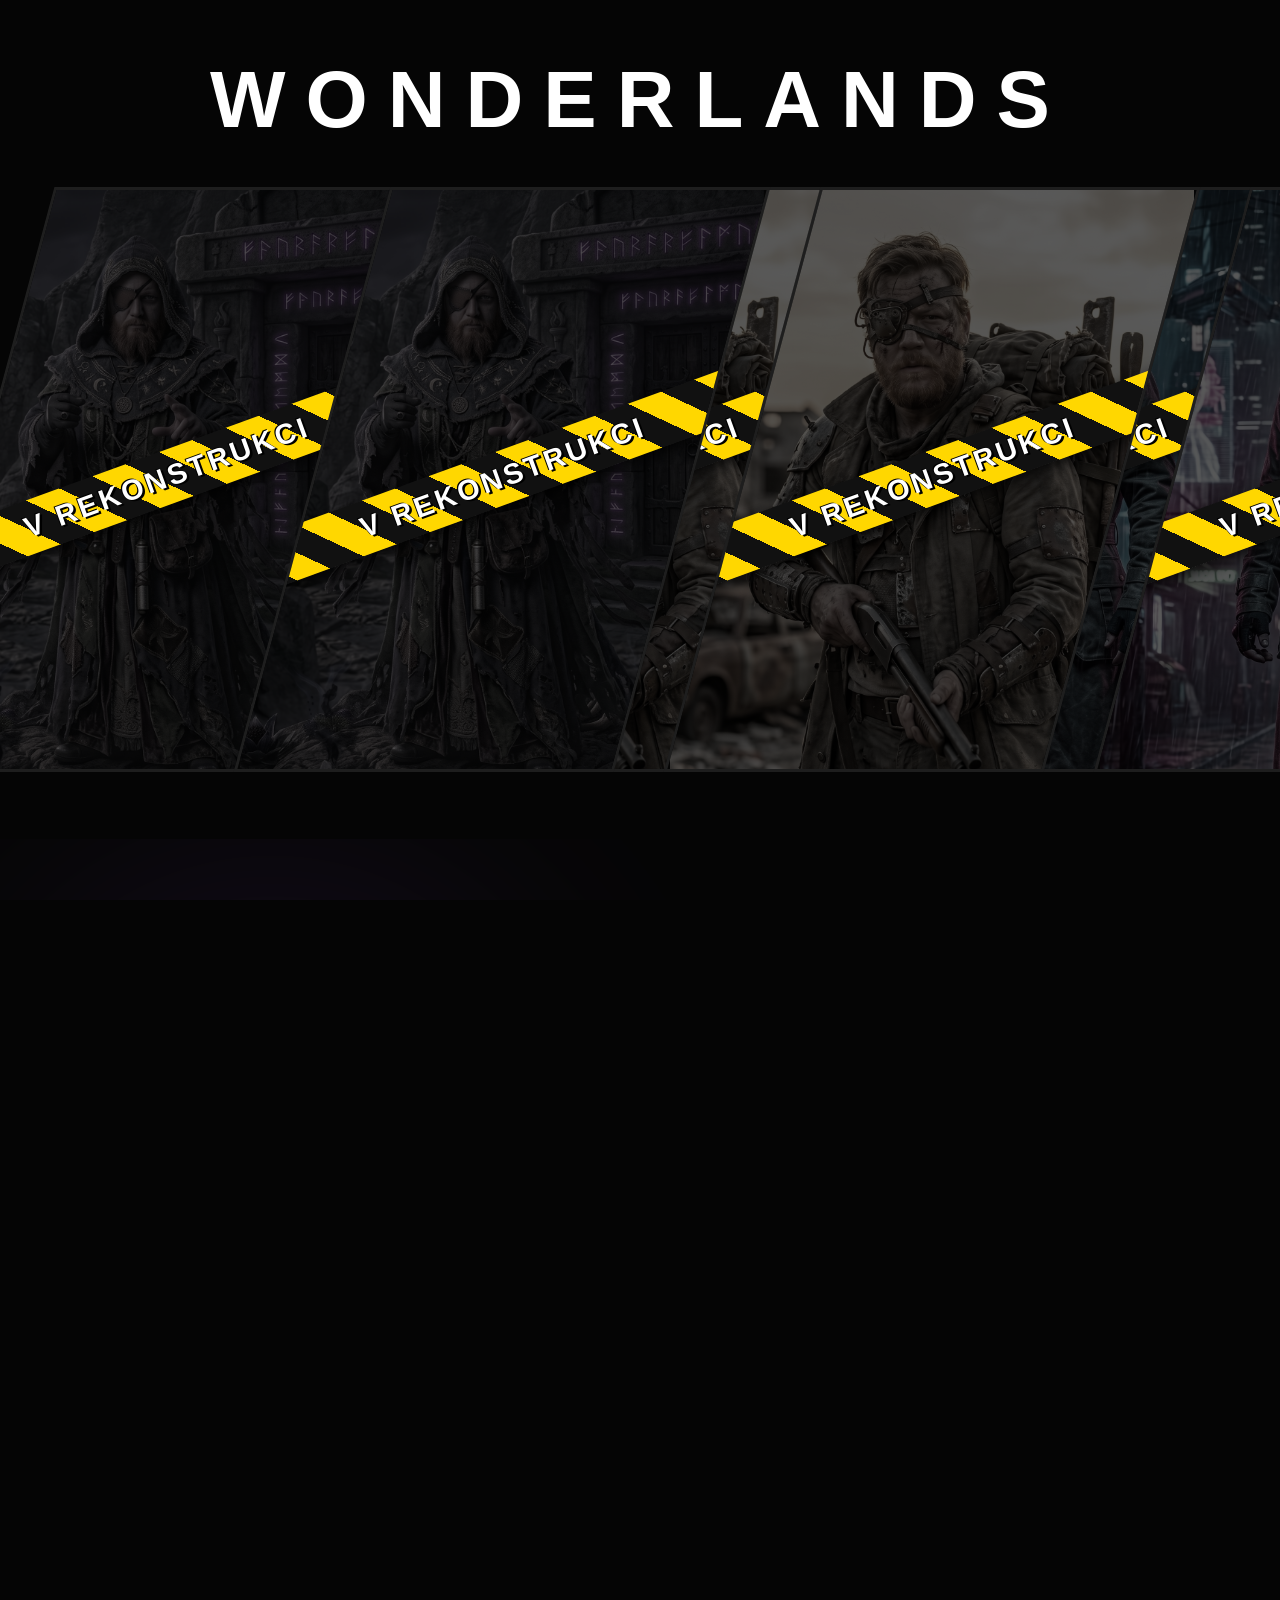
==== commit 6a8ff788: "Add files via upload" ====
--- a/index.html
+++ b/index.html
@@ -17,19 +17,19 @@
         <div class="carousel-track">
             
             <div class="slide-group">
-                <a href="fantasy-akce.html" class="portal medival"><span>FANTASY</span></a>
-                <a href="postapo-akce.html" class="portal postapo"><span>POSTAPO</span></a>
-                <a href="cyberpunk-akce.html" class="portal cyber"><span>CYBERPUNK</span></a>
-                <a href="frost-akce.html" class="portal frost"><span>FROSTPUNK</span></a>
+                <a href="fantasy-akce.html" class="portal medival under-construction"><span>FANTASY</span></a>
+                <a href="postapo-akce.html" class="portal postapo under-construction"><span>POSTAPO</span></a>
+                <a href="cyberpunk-akce.html" class="portal cyber under-construction"><span>CYBERPUNK</span></a>
+                <a href="frost-akce.html" class="portal frost under-construction"><span>FROSTPUNK</span></a>
                 <a href="hospoda-akce.html" class="portal hospoda"><span>KRČMA</span></a>
                 <a href="zlodej-akce.html" class="portal zlodej"><span>LOUPEŽNICKÝ LES</span></a>
             </div>
 
             <div class="slide-group">
-                <a href="fantasy-akce.html" class="portal medival"><span>FANTASY</span></a>
-                <a href="postapo-akce.html" class="portal postapo"><span>POSTAPO</span></a>
-                <a href="cyberpunk-akce.html" class="portal cyber"><span>CYBERPUNK</span></a>
-                <a href="frost-akce.html" class="portal frost"><span>FROSTPUNK</span></a>
+                <a href="fantasy-akce.html" class="portal medival under-construction"><span>FANTASY</span></a>
+                <a href="postapo-akce.html" class="portal postapo under-construction"><span>POSTAPO</span></a>
+                <a href="cyberpunk-akce.html" class="portal cyber under-construction"><span>CYBERPUNK</span></a>
+                <a href="frost-akce.html" class="portal frost under-construction"><span>FROSTPUNK</span></a>
                 <a href="hospoda-akce.html" class="portal hospoda"><span>KRČMA</span></a>
                 <a href="zlodej-akce.html" class="portal zlodej"><span>LOUPEŽNICKÝ LES</span></a>
             </div>
--- a/style.css
+++ b/style.css
@@ -155,6 +155,37 @@
 .zlodej:hover { border-color: #6b4226; box-shadow: 0 0 15px #4a2e1b, inset 0 0 30px rgba(49, 28, 15, 0.8); }
 
 /* ==========================================
+   STAVEBNÍ PÁSKA (V REKONSTRUKCI)
+   ========================================== */
+.portal.under-construction::before {
+    /* Ztmaví a mírně odbarví obrázek na pozadí */
+    filter: brightness(0.35) grayscale(0.7);
+}
+
+.portal.under-construction::after {
+    content: 'V REKONSTRUKCI';
+    position: absolute;
+    top: 45%;
+    left: -30%;
+    width: 160%;
+    /* Žluto-černá pruhovaná páska */
+    background: repeating-linear-gradient(45deg, #ffd700, #ffd700 25px, #111 25px, #111 50px);
+    color: #fff;
+    font-family: 'Arial Black', sans-serif;
+    font-size: 1.8rem;
+    font-weight: 900;
+    text-align: center;
+    padding: 10px 0;
+    /* Narovná text vůči zkosenému portálu a nakloní ho */
+    transform: skewX(15deg) rotate(-20deg);
+    z-index: 10;
+    box-shadow: 0 5px 15px rgba(0,0,0,0.8);
+    letter-spacing: 3px;
+    text-shadow: 2px 2px 0px #000, -1px -1px 0px #000;
+    pointer-events: none; /* Aby šlo přes pásku na portál kliknout */
+}
+
+/* ==========================================
    MODERNÍ INFORMAČNÍ SEKCE (KLIKACÍ KARTY + ATMOSFÉRA)
    ========================================== */
 .info-section {
@@ -199,12 +230,12 @@
     left: 50%;
     transform: translate(-50%, -50%);
     font-family: 'Arial Black', sans-serif;
-    font-size: 15vw; 
-    color: rgba(255, 255, 255, 0.03); 
+    font-size: 8vw; 
+    color: rgba(255, 255, 255, 0.04); 
     white-space: nowrap;
     pointer-events: none; 
     z-index: 0; 
-    letter-spacing: 2vw;
+    letter-spacing: 1vw;
     user-select: none;
 }
 
@@ -260,7 +291,7 @@
     background: rgba(15, 15, 20, 0.6);
     border: 1px solid rgba(255, 255, 255, 0.05);
     border-radius: 12px;
-    padding: 50px 30px 40px; /* Zvětšeno horní odsazení po smazání ikony */
+    padding: 50px 30px 40px; 
     position: relative;
     backdrop-filter: blur(10px);
     -webkit-backdrop-filter: blur(10px);
@@ -304,7 +335,7 @@
     100% { background-position: 200% 50%; }
 }
 
-/* Obří vodoznak v pozadí karty - "MRDOVÝ EMOJI" */
+/* Obří vodoznak v pozadí karty */
 .card-bg-watermark {
     position: absolute;
     bottom: -30px;
